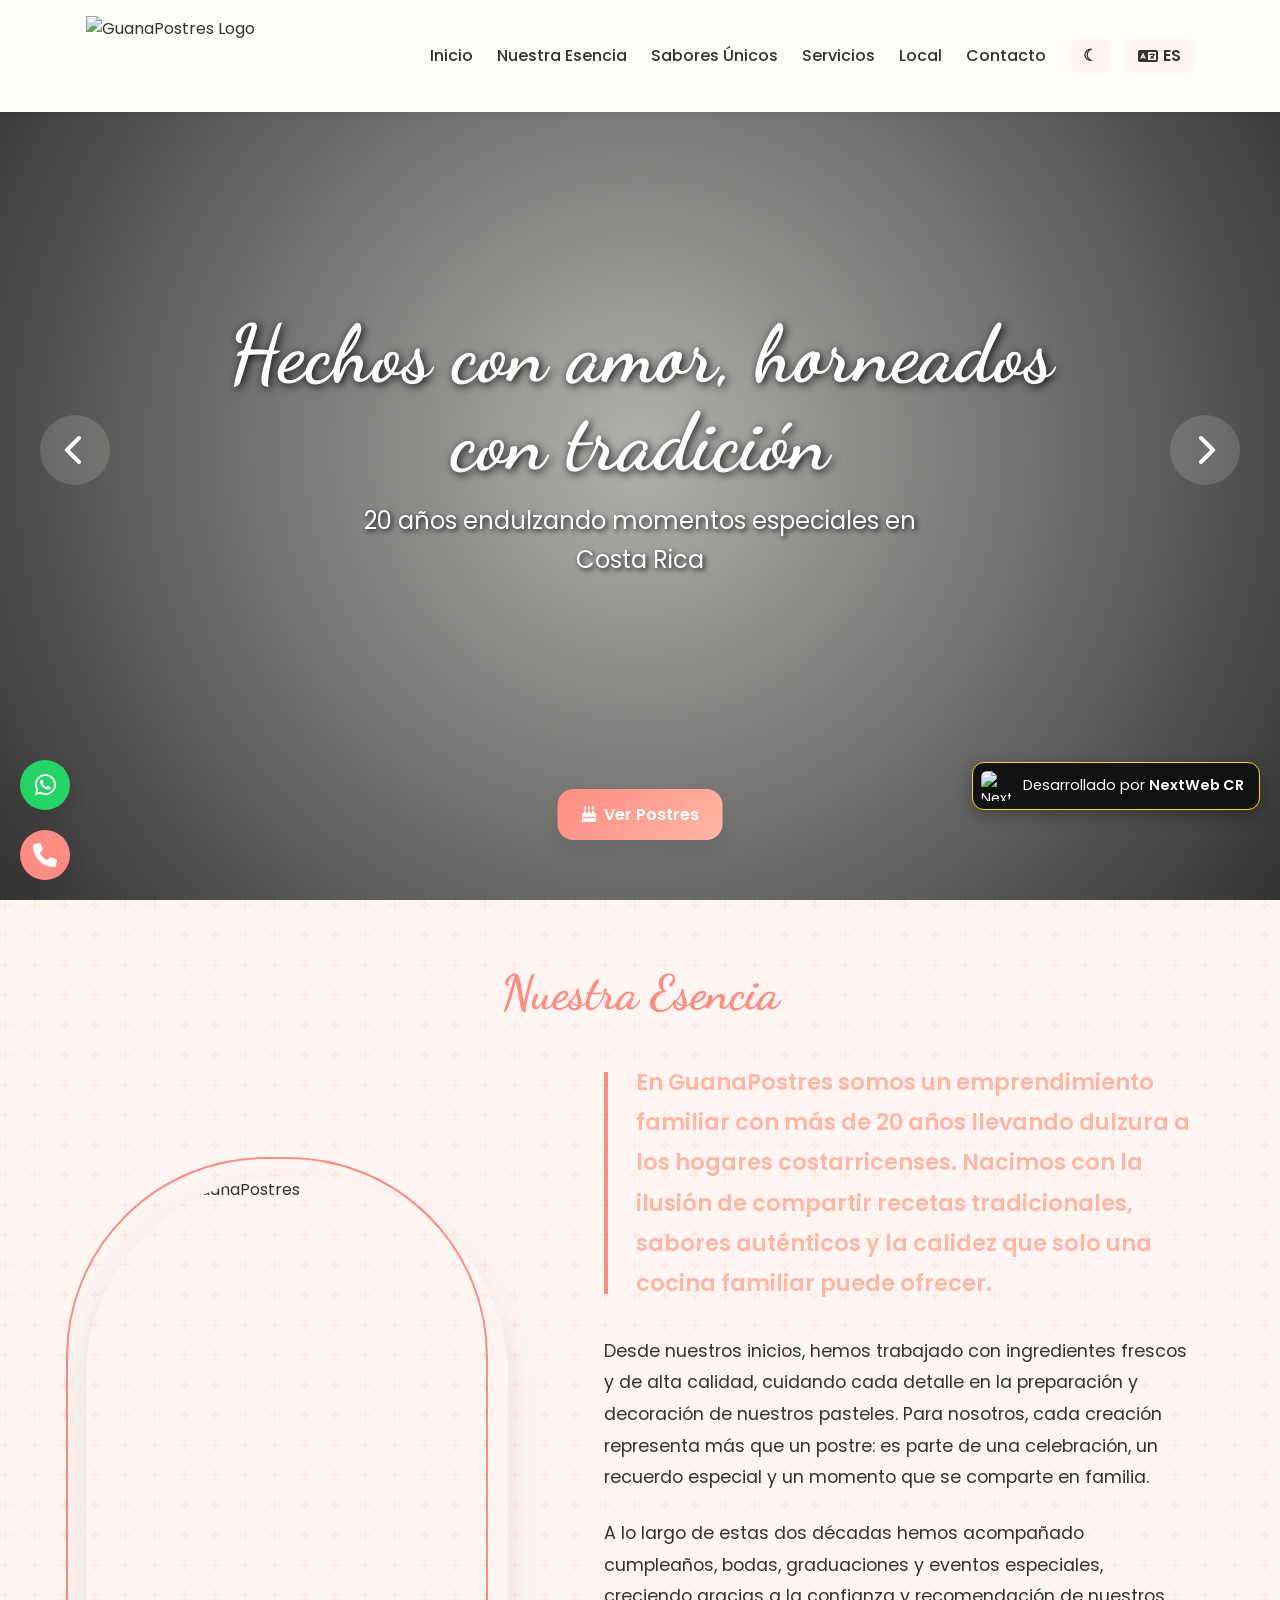
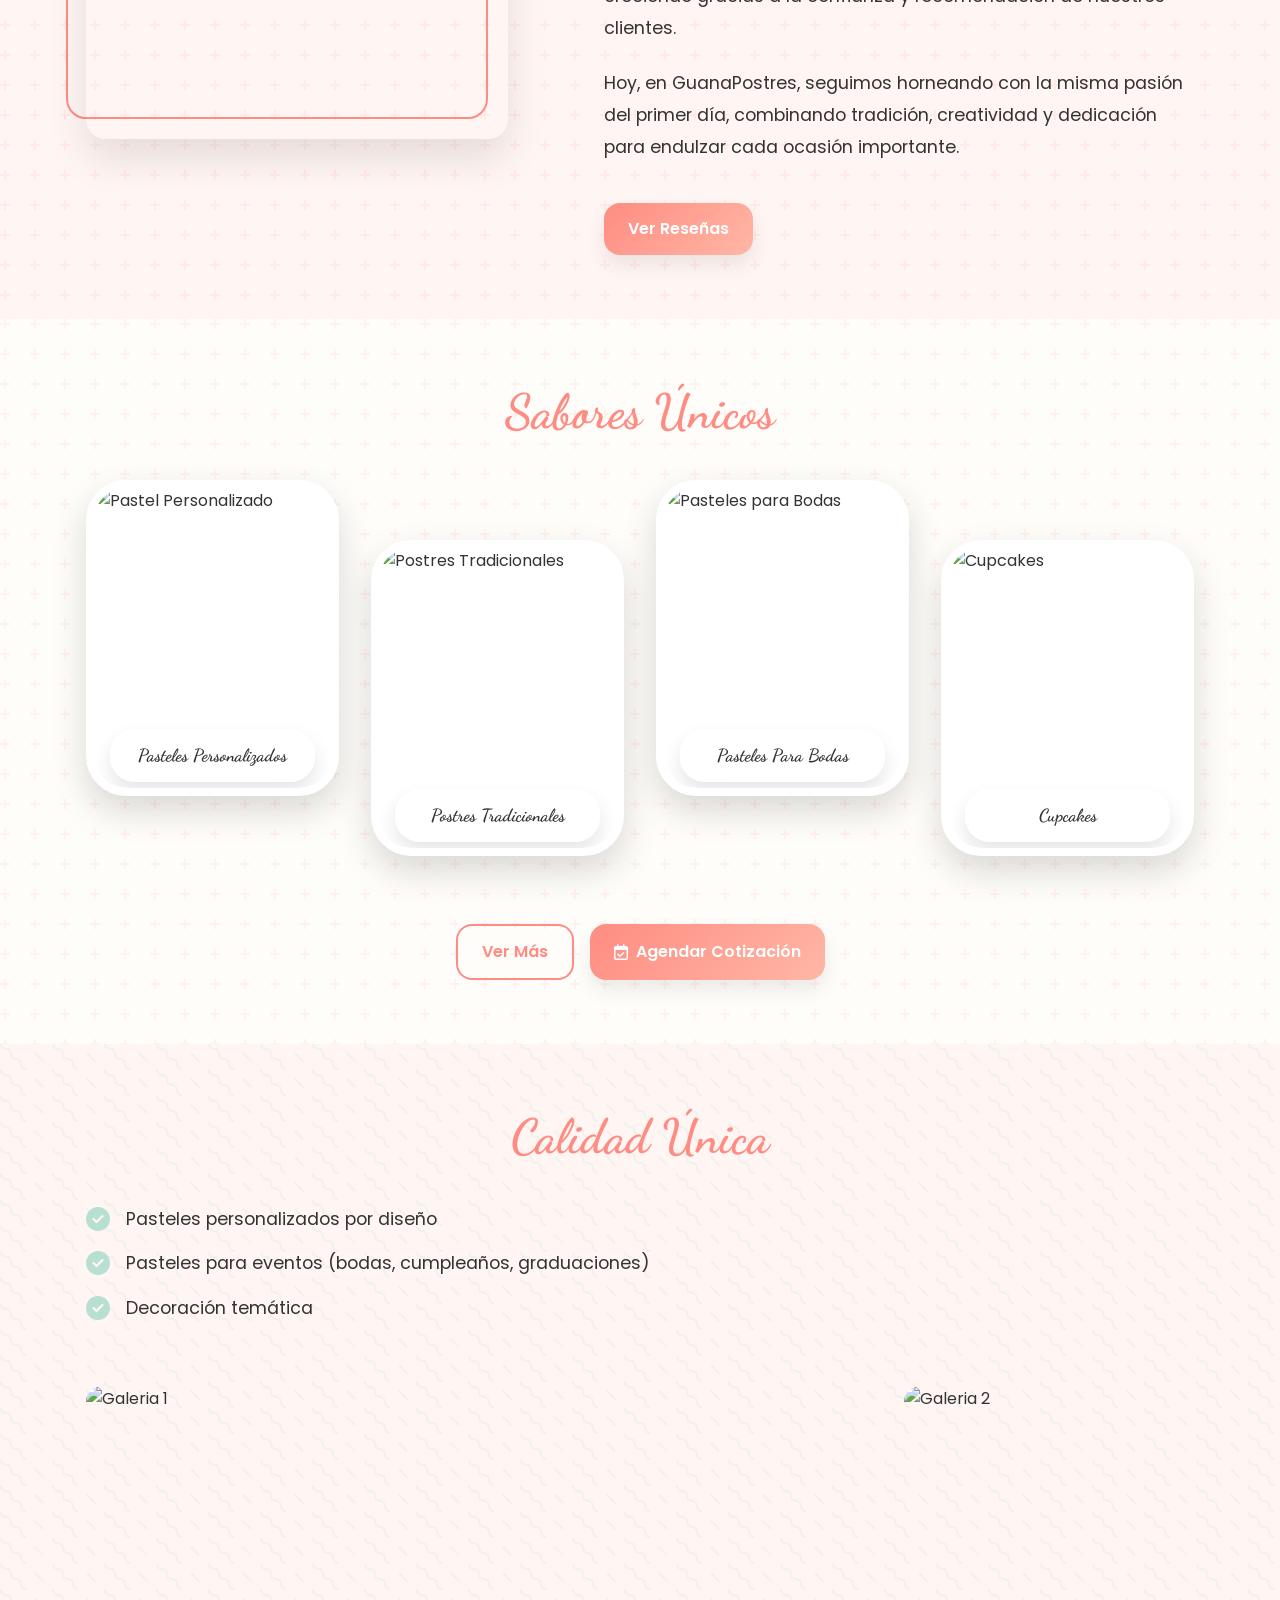
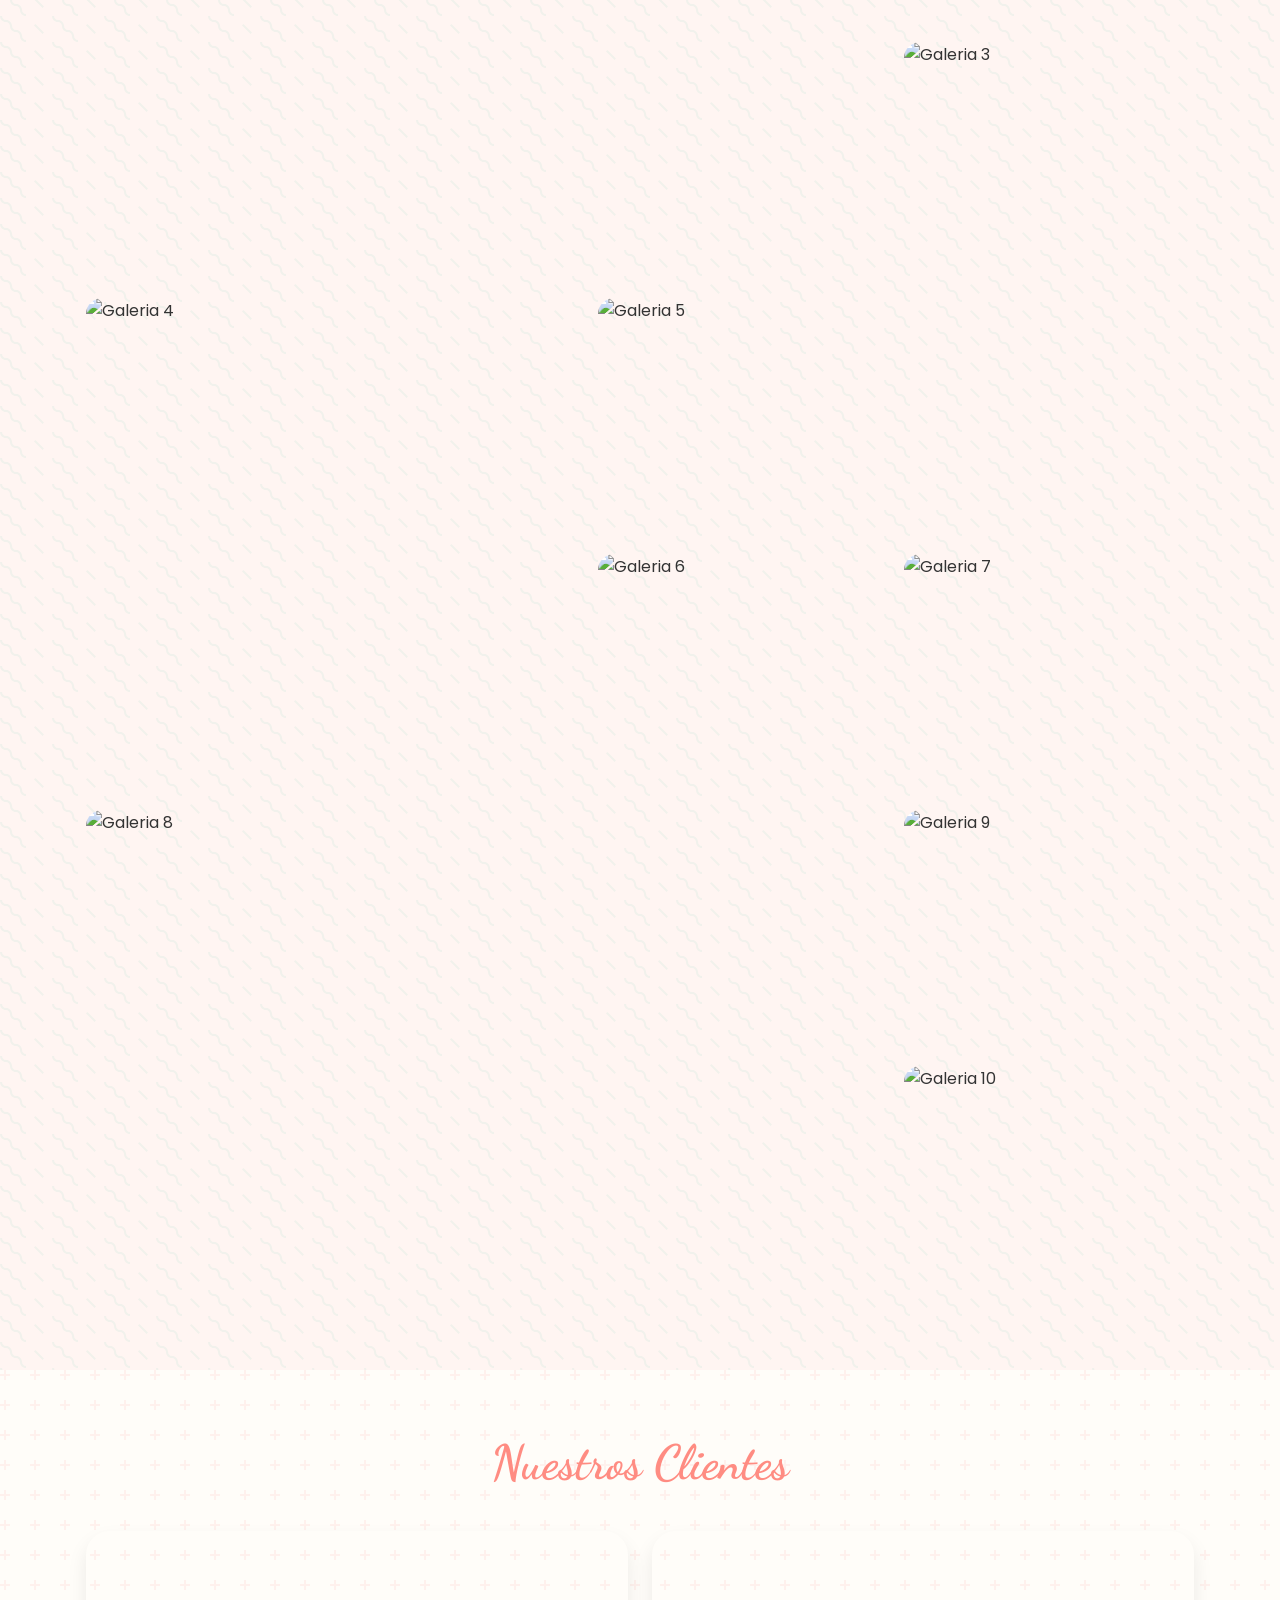
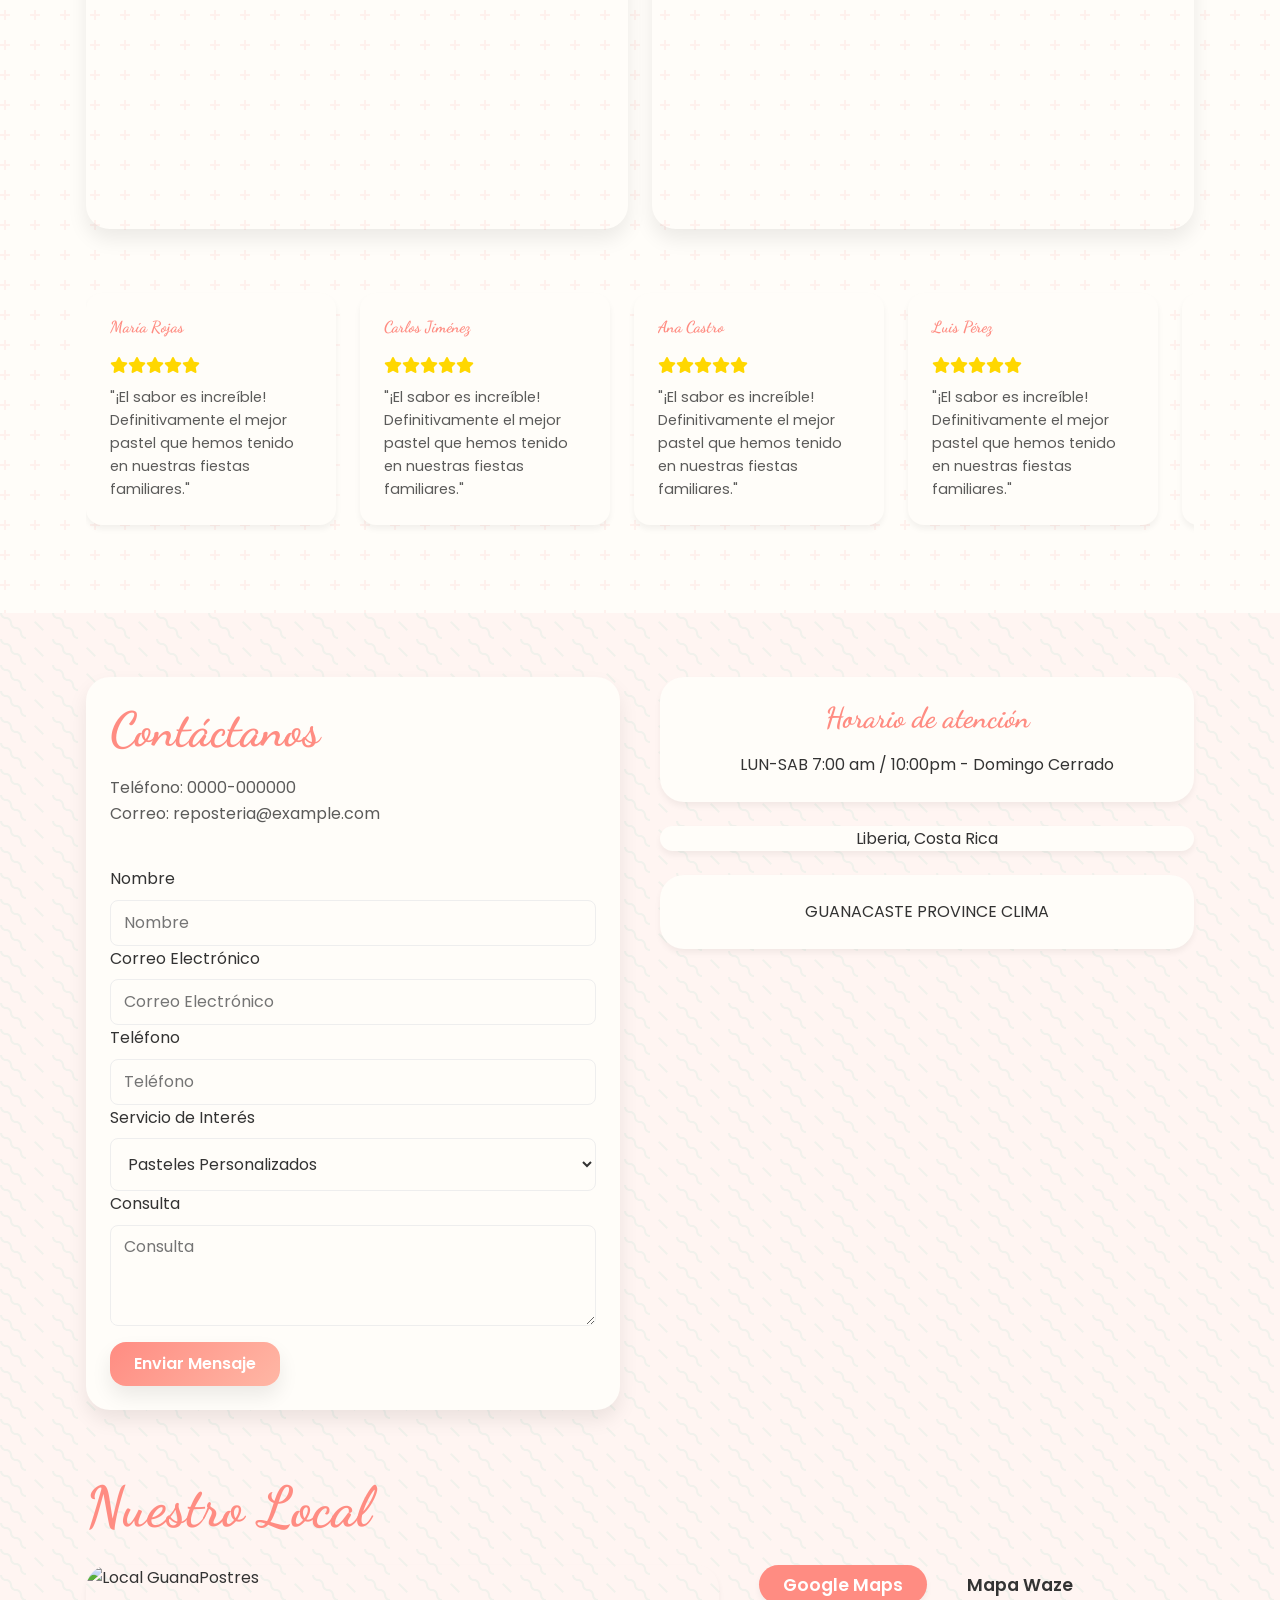
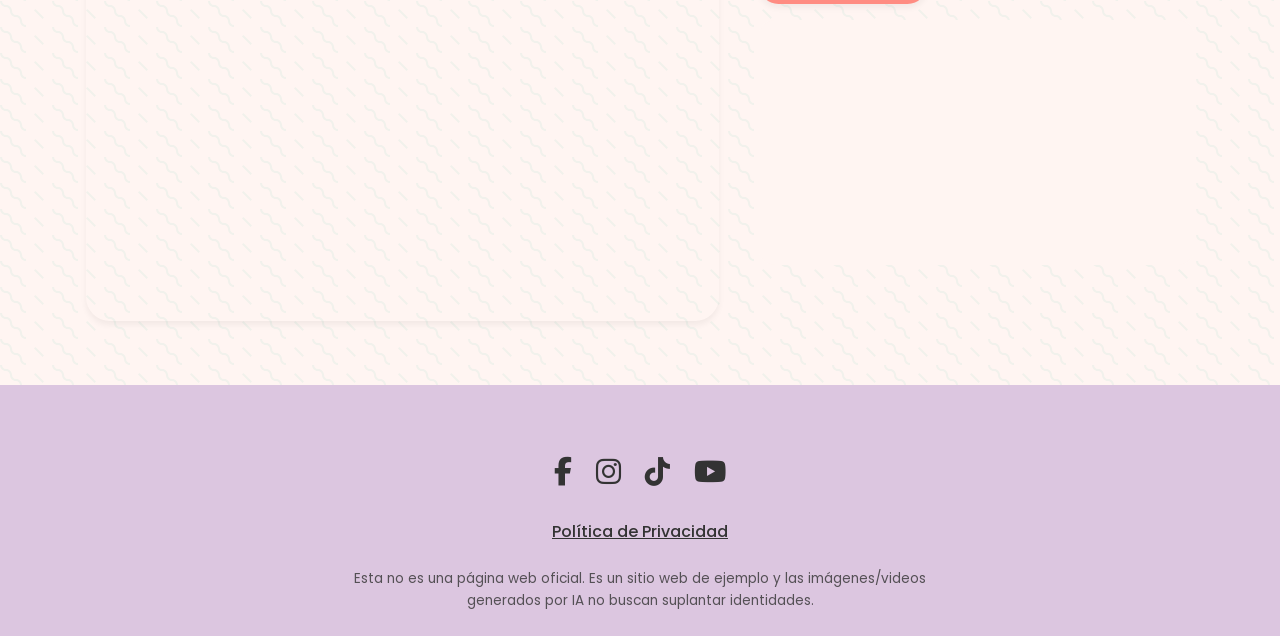
==== index.html @ e0c23ef3 "Add files via upload" ====
<!DOCTYPE html>
<html lang="es">

<head>
    <meta charset="UTF-8">
    <meta name="viewport" content="width=device-width, initial-scale=1.0">
    <title>GuanaPostres | Hechos con amor, horneados con tradición</title>
    <meta name="description" content="Descubre los mejores postres en Costa Rica con GuanaPostres.">

    <link rel="stylesheet" href="css/normalize.css?v=1">
    <link rel="stylesheet" href="css/style.css?v=1">
    <link rel="stylesheet" href="https://cdnjs.cloudflare.com/ajax/libs/font-awesome/6.4.0/css/all.min.css">
</head>

<body>
    <header class="header">
        <div class="container nav">
            <a href="index.html" class="nav__logo">
                <img src="https://res.cloudinary.com/dicrov8ka/image/upload/v1772423351/ChatGPT_Image_Mar_1_2026_09_48_57_PM_ydvdsn.png"
                    alt="GuanaPostres Logo" width="100" height="auto" />
            </a>

            <button class="nav__toggle" id="nav-toggle" aria-label="Abrir menú">
                <i class="fa-solid fa-bars"></i>
            </button>

            <nav class="nav__menu" id="nav-menu">
                <ul class="nav__list"
                    style="display:flex; flex-direction:inherit; gap:1.5rem; justify-content:center; align-items:center;">
                    <li class="nav__item"><a href="index.html" class="nav__link" data-i18n="nav_home">Inicio</a></li>
                    <li class="nav__item"><a href="#esencia" class="nav__link" data-i18n="nav_essence">Nuestra
                            Esencia</a></li>
                    <li class="nav__item"><a href="#sabores" class="nav__link" data-i18n="nav_flavors">Sabores
                            Únicos</a></li>
                    <li class="nav__item"><a href="servicios.html" class="nav__link"
                            data-i18n="nav_services">Servicios</a></li>
                    <li class="nav__item"><a href="#local" class="nav__link" data-i18n="nav_local">Local</a></li>
                    <li class="nav__item"><a href="#contacto" class="nav__link" data-i18n="nav_contact">Contacto</a>
                    </li>
                </ul>
                <div class="nav__controls">
                    <button class="btn-icon" id="theme-toggle" aria-label="Cambiar a modo oscuro" aria-pressed="false">
                        <span class="theme-icon">☾</span>
                    </button>
                    <button class="btn-icon" id="lang-toggle" aria-label="Cambiar Idioma">
                        <i class="fa-solid fa-language"></i> <span class="lang-text">ES</span>
                    </button>
                </div>
            </nav>
        </div>
    </header>

    <main>
        <!-- Hero Section -->
        <section class="section hero">
            <div class="hero__slider">
                <!-- Slide 1 (Video) -->
                <div class="hero__slide active">
                    <video autoplay muted loop playsinline class="hero__video-bg hero__bg">
                        <source src="https://res.cloudinary.com/dicrov8ka/video/upload/v1772407547/herovideo_d4xndx.mp4"
                            type="video/mp4">
                    </video>
                    <div class="hero__overlay"></div>
                    <div class="container hero__content">
                        <div class="hero__text">
                            <h1 class="hero__title" data-i18n="hero_title">Hechos con amor, horneados con tradición</h1>
                            <p class="hero__subtitle" data-i18n="hero_subtitle">20 años endulzando momentos especiales
                                en Costa
                                Rica</p>
                        </div>
                    </div>
                </div>

                <!-- Slide 2 (Image 1) -->
                <div class="hero__slide">
                    <img src="https://res.cloudinary.com/dicrov8ka/image/upload/v1772427535/ChatGPT_Image_Mar_1_2026_10_58_42_PM_yrtufj.jpg"
                        alt="Postres tradicionales" class="hero__bg">
                    <div class="hero__overlay"></div>
                    <div class="container hero__content">
                        <div class="hero__text">
                            <h1 class="hero__title" data-i18n="hero_img1_title">Autenticidad Costarricense</h1>
                            <p class="hero__subtitle" data-i18n="hero_img1_sub">Somos GuanaPostres</p>
                        </div>
                    </div>
                </div>

                <!-- Slide 3 (Image 2) -->
                <div class="hero__slide">
                    <img src="https://res.cloudinary.com/dicrov8ka/image/upload/v1772407539/hero2_mksukt.jpg"
                        alt="Dulzura" class="hero__bg">
                    <div class="hero__overlay"></div>
                    <div class="container hero__content">
                        <div class="hero__text">
                            <h1 class="hero__title" data-i18n="hero_img2_title">Dulzura para cada celebración</h1>
                            <p class="hero__subtitle" data-i18n="hero_img2_sub">Postres Únicos</p>
                        </div>
                    </div>
                </div>

                <!-- Slider Controls -->
                <button class="hero__slider-btn hero__slider-btn--prev" aria-label="Anterior slide">
                    <i class="fa-solid fa-chevron-left"></i>
                </button>
                <button class="hero__slider-btn hero__slider-btn--next" aria-label="Siguiente slide">
                    <i class="fa-solid fa-chevron-right"></i>
                </button>

                <!-- Fixed CTA -->
                <div class="hero__fixed-cta">
                    <a href="#sabores" class="btn btn--primary" data-i18n="btn_see_desserts"><i
                            class="fa-solid fa-cake-candles"></i> Ver Postres</a>
                </div>
            </div>
        </section>

        <!-- Nuestra Esencia -->
        <section id="esencia" class="section section--alt bg-texture-1">
            <div class="container">
                <h2 class="section__header" data-i18n="essence_title">Nuestra Esencia</h2>
                <div class="essence__wrap">
                    <div class="essence__img-container">
                        <img src="https://res.cloudinary.com/dicrov8ka/image/upload/v1772407553/acercaReposteria_r1hpwt.jpg"
                            alt="Acerca de GuanaPostres" class="essence__img" width="500" height="500">
                        <div class="essence__decoration"></div>
                    </div>
                    <div class="essence__text">
                        <p data-i18n="essence_text1">En GuanaPostres somos un emprendimiento familiar con más de 20 años
                            llevando dulzura a los hogares costarricenses. Nacimos con la ilusión de compartir recetas
                            tradicionales, sabores auténticos y la calidez que solo una cocina familiar puede ofrecer.
                        </p>
                        <p data-i18n="essence_text2">Desde nuestros inicios, hemos trabajado con ingredientes frescos y
                            de alta calidad, cuidando cada detalle en la preparación y decoración de nuestros pasteles.
                            Para nosotros, cada creación representa más que un postre: es parte de una celebración, un
                            recuerdo especial y un momento que se comparte en familia.</p>
                        <p data-i18n="essence_text3">A lo largo de estas dos décadas hemos acompañado cumpleaños, bodas,
                            graduaciones y eventos especiales, creciendo gracias a la confianza y recomendación de
                            nuestros clientes.</p>
                        <p data-i18n="essence_text4">Hoy, en GuanaPostres, seguimos horneando con la misma pasión del
                            primer día, combinando tradición, creatividad y dedicación para endulzar cada ocasión
                            importante.</p>
                        <a href="#clientes" class="btn btn--primary" style="margin-top:1rem;"
                            data-i18n="btn_see_reviews">Ver Reseñas</a>
                    </div>
                </div>
            </div>
        </section>

        <!-- Sabores Unicos (Index Snippets) -->
        <section id="sabores" class="section bg-texture-1">
            <div class="container">
                <h2 class="section__header" data-i18n="flavors_title">Sabores Únicos</h2>

                <div class="flavors__grid">
                    <div class="flavor-card" data-title="Pastel Personalizado" data-desc="Pastel Personalizado"
                        data-i18n-title="flavors_custom_cakes" data-i18n-desc="flavors_desc_custom">
                        <img src="https://res.cloudinary.com/dicrov8ka/image/upload/v1772412878/pastelpersonalizadoMessi_vcqynm.jpg"
                            alt="Pastel Personalizado" class="flavor-card__img" loading="lazy" width="300" height="225">
                        <div class="flavor-card__body">
                            <h3 data-i18n="flavors_custom_cakes">Pasteles Personalizados</h3>
                        </div>
                        <div class="flavor-card__overlay">
                            <button class="btn btn--outline btn-details" data-i18n="btn_details">Detalles</button>
                            <button class="btn btn--primary btn-whatsapp-consult"><i class="fa-brands fa-whatsapp"></i>
                                <span data-i18n="btn_consult">Consultar</span></button>
                        </div>
                    </div>

                    <div class="flavor-card" data-title="Tres Leches" data-desc="Postre Tradicional"
                        data-i18n-title="flavors_traditional" data-i18n-desc="flavors_desc_trad">
                        <img src="https://res.cloudinary.com/dicrov8ka/image/upload/v1772412869/postretradicionalTresLeches_dywo46.jpg"
                            alt="Postres Tradicionales" class="flavor-card__img" loading="lazy" width="300"
                            height="225">
                        <div class="flavor-card__body">
                            <h3 data-i18n="flavors_traditional">Postres Tradicionales</h3>
                        </div>
                        <div class="flavor-card__overlay">
                            <button class="btn btn--outline btn-details" data-i18n="btn_details">Detalles</button>
                            <button class="btn btn--primary btn-whatsapp-consult"><i class="fa-brands fa-whatsapp"></i>
                                <span data-i18n="btn_consult">Consultar</span></button>
                        </div>
                    </div>

                    <div class="flavor-card" data-title="Pastel de Bodas" data-desc="Pastel para Bodas"
                        data-i18n-title="flavors_wedding" data-i18n-desc="flavors_desc_wedding">
                        <img src="https://res.cloudinary.com/dicrov8ka/image/upload/v1772412873/pasteldeBodas_gp8ozb.jpg"
                            alt="Pasteles para Bodas" class="flavor-card__img" loading="lazy" width="300" height="225">
                        <div class="flavor-card__body">
                            <h3 data-i18n="flavors_wedding">Pasteles Para Bodas</h3>
                        </div>
                        <div class="flavor-card__overlay">
                            <button class="btn btn--outline btn-details" data-i18n="btn_details">Detalles</button>
                            <button class="btn btn--primary btn-whatsapp-consult"><i class="fa-brands fa-whatsapp"></i>
                                <span data-i18n="btn_consult">Consultar</span></button>
                        </div>
                    </div>

                    <div class="flavor-card" data-title="Cupcakes" data-desc="Cupcakes Surtidos"
                        data-i18n-title="flavors_cupcakes" data-i18n-desc="flavors_desc_cupcakes">
                        <img src="https://res.cloudinary.com/dicrov8ka/image/upload/v1772412870/cupcakes_rb6rxd.jpg"
                            alt="Cupcakes" class="flavor-card__img" loading="lazy" width="300" height="225">
                        <div class="flavor-card__body">
                            <h3 data-i18n="flavors_cupcakes">Cupcakes</h3>
                        </div>
                        <div class="flavor-card__overlay">
                            <button class="btn btn--outline btn-details" data-i18n="btn_details">Detalles</button>
                            <button class="btn btn--primary btn-whatsapp-consult"><i class="fa-brands fa-whatsapp"></i>
                                <span data-i18n="btn_consult">Consultar</span></button>
                        </div>
                    </div>
                </div>

                <div class="flavors__actions">
                    <a href="servicios.html" class="btn btn--outline" data-i18n="btn_see_more">Ver Más</a>
                    <a href="https://calendar.app.google/5kMed6KAfzb6CEC1A" target="_blank" rel="noopener noreferrer"
                        class="btn btn--primary" data-i18n="btn_book_quote"><i class="fa-regular fa-calendar-check"></i>
                        Agendar Cotización</a>
                </div>
            </div>
        </section>

        <!-- Calidad Unica -->
        <section class="section section--alt bg-texture-2">
            <div class="container">
                <h2 class="section__header" data-i18n="quality_title">Calidad Única</h2>

                <div class="quality__list">
                    <div class="quality__item"><i class="fa-solid fa-check-circle"></i> <span
                            data-i18n="quality_list1">Pasteles personalizados por diseño</span></div>
                    <div class="quality__item"><i class="fa-solid fa-check-circle"></i> <span
                            data-i18n="quality_list2">Pasteles para eventos (bodas, cumpleaños, graduaciones)</span>
                    </div>
                    <div class="quality__item"><i class="fa-solid fa-check-circle"></i> <span
                            data-i18n="quality_list3">Decoración temática</span></div>
                </div>

                <div class="gallery__grid">
                    <img class="gallery__img"
                        src="https://res.cloudinary.com/dicrov8ka/image/upload/v1772413614/galeria1_akrhrd.jpg"
                        alt="Galeria 1" width="150" height="150" loading="lazy">
                    <img class="gallery__img"
                        src="https://res.cloudinary.com/dicrov8ka/image/upload/v1772413619/galeria2_glxyj3.jpg"
                        alt="Galeria 2" width="150" height="150" loading="lazy">
                    <img class="gallery__img"
                        src="https://res.cloudinary.com/dicrov8ka/image/upload/v1772413622/galeria3_nxzjk7.jpg"
                        alt="Galeria 3" width="150" height="150" loading="lazy">
                    <img class="gallery__img"
                        src="https://res.cloudinary.com/dicrov8ka/image/upload/v1772413626/galeria4_zkqj31.jpg"
                        alt="Galeria 4" width="150" height="150" loading="lazy">
                    <img class="gallery__img"
                        src="https://res.cloudinary.com/dicrov8ka/image/upload/v1772413621/galeria5_ef4fij.jpg"
                        alt="Galeria 5" width="150" height="150" loading="lazy">
                    <img class="gallery__img"
                        src="https://res.cloudinary.com/dicrov8ka/image/upload/v1772413629/galeria6_aklef8.jpg"
                        alt="Galeria 6" width="150" height="150" loading="lazy">
                    <img class="gallery__img"
                        src="https://res.cloudinary.com/dicrov8ka/image/upload/v1772413605/galeria7_hfwqlh.jpg"
                        alt="Galeria 7" width="150" height="150" loading="lazy">
                    <img class="gallery__img"
                        src="https://res.cloudinary.com/dicrov8ka/image/upload/v1772413609/galeria8_ke4ypx.jpg"
                        alt="Galeria 8" width="150" height="150" loading="lazy">
                    <img class="gallery__img"
                        src="https://res.cloudinary.com/dicrov8ka/image/upload/v1772413608/galeria9_hx3guq.jpg"
                        alt="Galeria 9" width="150" height="150" loading="lazy">
                    <img class="gallery__img"
                        src="https://res.cloudinary.com/dicrov8ka/image/upload/v1772413610/galeria10_d0zrvg.jpg"
                        alt="Galeria 10" width="150" height="150" loading="lazy">
                </div>
            </div>
        </section>

        <!-- Nuestros Clientes -->
        <section id="clientes" class="section bg-texture-1">
            <div class="container">
                <h2 class="section__header" data-i18n="clients_title">Nuestros Clientes</h2>

                <div class="clients__videos">
                    <div class="video-wrap">
                        <div style="padding:55% 0 0 0;position:relative;"><iframe
                                src="https://player.vimeo.com/video/1169406240?badge=0&amp;autopause=0&amp;player_id=0&amp;app_id=58479"
                                frameborder="0"
                                allow="autoplay; fullscreen; picture-in-picture; clipboard-write; encrypted-media; web-share"
                                referrerpolicy="strict-origin-when-cross-origin"
                                style="position:absolute;top:0;left:0;width:100%;height:100%;"
                                title="Video echo con inteligencia artificial"></iframe></div>
                    </div>
                    <div class="video-wrap">
                        <div style="padding:55% 0 0 0;position:relative;"><iframe
                                src="https://player.vimeo.com/video/1169409160?badge=0&amp;autopause=0&amp;player_id=0&amp;app_id=58479"
                                frameborder="0"
                                allow="autoplay; fullscreen; picture-in-picture; clipboard-write; encrypted-media; web-share"
                                referrerpolicy="strict-origin-when-cross-origin"
                                style="position:absolute;top:0;left:0;width:100%;height:100%;"
                                title="Video realizado con inteligencia artificial"></iframe></div>
                    </div>
                </div>

                <!-- Reseñas Carousel -->
                <div class="reviews__slider">
                    <div class="reviews__track" id="reviews-track"></div>
                </div>
            </div>
        </section>

        <!-- Contacto y Ubicacion -->
        <section id="contacto" class="section section--alt bg-texture-2">
            <div class="container contact__grid">

                <!-- TOP ROW: Form & Basic Info -->
                <div class="contact__top-row">
                    <div class="contact__form">
                        <h2 style="margin-bottom:0;" data-i18n="contact_title">Contáctanos</h2>
                        <p style="margin-bottom:var(--spacing-md); opacity:0.8;">
                            <span data-i18n="contact_phone">Teléfono: 00000000000</span><br>
                            <span data-i18n="contact_email">Correo: reposteria@example.com</span>
                        </p>

                        <form action="#" method="POST">
                            <div class="form-group">
                                <label for="nombre" data-i18n="contact_name">Nombre</label>
                                <input type="text" id="nombre" class="form-control" required
                                    data-i18n-placeholder="contact_name">
                            </div>
                            <div class="form-group">
                                <label for="correo" data-i18n="contact_email_input">Correo</label>
                                <input type="email" id="correo" class="form-control" required
                                    data-i18n-placeholder="contact_email_input">
                            </div>
                            <div class="form-group">
                                <label for="telefono" data-i18n="contact_phone_input">Teléfono</label>
                                <input type="tel" id="telefono" class="form-control" required
                                    data-i18n-placeholder="contact_phone_input">
                            </div>
                            <div class="form-group">
                                <label for="servicio" data-i18n="contact_service">Repostería (Interés)</label>
                                <select id="servicio" class="form-control" required>
                                    <option value="1" data-i18n="opt_custom">1. Pasteles Personalizados</option>
                                    <option value="2" data-i18n="opt_trad">2. Queques Tradicionales</option>
                                    <option value="3" data-i18n="opt_tres">3. Tres Leches</option>
                                    <option value="4" data-i18n="opt_wedding">4. Pasteles Para Bodas</option>
                                    <option value="5" data-i18n="opt_kids">5. Pasteles Infantiles</option>
                                    <option value="6" data-i18n="opt_cupcakes">6. Cupcakes</option>
                                    <option value="7" data-i18n="opt_typical">7. Repostería Típica</option>
                                    <option value="8" data-i18n="opt_other">8. Otro</option>
                                </select>
                            </div>
                            <div class="form-group">
                                <label for="consulta" data-i18n="contact_message">Consulta</label>
                                <textarea id="consulta" class="form-control" rows="4" required
                                    data-i18n-placeholder="contact_message"></textarea>
                            </div>
                            <button type="submit" class="btn btn--primary" style="margin-top:1rem;"
                                data-i18n="contact_submit">Enviar Mensaje</button>
                        </form>
                    </div>

                    <div class="contact__info">
                        <div class="info-card">
                            <h3 data-i18n="contact_schedule_title">Horario de atención</h3>
                            <p data-i18n="contact_schedule_text">LUN-SAB 7:00 am / 10:00pm - Domingo Cerrado</p>
                        </div>

                        <div class="info-card digital-clock-card"
                            style="padding:0; overflow:hidden; display:flex; align-items:center; justify-content:center;">
                            <script src="https://cdn.logwork.com/widget/digital.js"></script>
                            <a href="https://logwork.com/current-time-in-liberia-costa-rica-guanacaste"
                                class="digital-clock" data-style="flip" data-size="220"
                                data-timezone="America/Costa_Rica" data-language="en" style="color:var(--color-text);">
                                Liberia, Costa
                                Rica</a>
                        </div>

                        <div class="info-card" style="display:flex; align-items:center; justify-content:center;">
                            <a class="weatherwidget-io" href="https://forecast7.com/es/10d63n85d44/liberia/"
                                data-label_1="GUANACASTE PROVINCE" data-label_2="CLIMA" data-font="Open Sans"
                                data-icons="Climacons Animated" data-theme="original" data-basecolor="#665d5d"
                                style="width:100%;">GUANACASTE PROVINCE CLIMA</a>
                            <script>
                                !function (d, s, id) { var js, fjs = d.getElementsByTagName(s)[0]; if (!d.getElementById(id)) { js = d.createElement(s); js.id = id; js.src = 'https://weatherwidget.io/js/widget.min.js'; fjs.parentNode.insertBefore(js, fjs); } }(document, 'script', 'weatherwidget-io-js');
                            </script>
                        </div>
                    </div>
                </div>

                <!-- BOTTOM ROW: Extra Widgets -->
                <div id="local" class="local-maps-section">
                    <h3 class="local-maps-title" data-i18n="location_title">Nuestro Local</h3>

                    <div class="local-maps-grid">
                        <div class="local-maps-col">
                            <img src="https://res.cloudinary.com/dicrov8ka/image/upload/v1772415087/local_g2cgtk.jpg"
                                alt="Local GuanaPostres" class="local-maps-hero-img" loading="lazy" width="600"
                                height="400">
                        </div>

                        <div class="local-maps-col">
                            <div class="map-tabs-nav">
                                <button class="map-tab-btn active" data-target="google-map"
                                    data-i18n="location_google">Google
                                    Maps</button>
                                <button class="map-tab-btn" data-target="waze-map"
                                    data-i18n="location_waze">Waze</button>
                            </div>

                            <!-- Contenedor del Mapa -->
                            <div class="map-tab-content active" id="google-map">
                                <div class="map-facade-container" title="Google Maps"
                                    data-src="https://www.google.com/maps/embed?pb=!1m18!1m12!1m3!1d60617.60704605025!2d-85.51711382490151!3d10.629533388934833!2m3!1f0!2f0!3f0!3m2!1i1024!2i768!4f13.1!3m3!1m2!1s0x8f757d2a8a1c08e5%3A0xb2f8a494fb368393!2sProvincia%20de%20Guanacaste%2C%20Liberia!5e1!3m2!1ses-419!2scr!4v1769628204690!5m2!1ses-419!2scr">
                                    <span class="map-loader">Cargando mapa...</span>
                                </div>
                            </div>

                            <div class="map-tab-content" id="waze-map" style="display: none;">
                                <div class="map-facade-container" title="Waze"
                                    data-src="https://embed.waze.com/iframe?zoom=16&lat=10.636270&lon=-85.430546&pin=1&ct=livemap">
                                    <span class="map-loader">Cargando mapa...</span>
                                </div>
                            </div>
                        </div>
                    </div>
                </div>
            </div>
        </section>
    </main>

    <div id="service-modal" class="modal" aria-hidden="true" role="dialog">
        <div class="modal__content">
            <button class="modal-close" aria-label="Cerrar modal"><i class="fa-solid fa-xmark"></i></button>
            <h3 class="modal-title"></h3>
            <p class="modal-desc" style="margin-top:1rem;"></p>
        </div>
    </div>

    <!-- Lightbox for Gallery -->
    <div id="lightbox" class="lightbox">
        <button class="lightbox__close" aria-label="Cerrar">&times;</button>
        <img class="lightbox__img" src="" alt="Vista ampliada">
    </div>

    <!-- Watermark Badge -->
    <a href="https://nextweb.co.cr" target="_blank" rel="noopener noreferrer" class="watermark-badge"
        aria-label="Desarrollado por NextWeb CR">
        <img src="https://res.cloudinary.com/dicrov8ka/image/upload/v1772083376/logo_h9plf1.jpg" alt="NextWeb CR Logo"
            width="30" height="30">
        <span>Desarrollado por <strong>NextWeb CR</strong></span>
    </a>

    <!-- Floating Icons -->
    <a href="tel:00000000000" class="float-icon float-icon--phone" aria-label="Llamar">
        <i class="fa-solid fa-phone"></i>
    </a>
    <a href="https://wa.me/00000000000" target="_blank" rel="noopener noreferrer" class="float-icon float-icon--ws"
        aria-label="WhatsApp">
        <i class="fa-brands fa-whatsapp"></i>
    </a>

    <!-- Footer -->
    <footer class="footer">
        <div class="container">
            <div class="footer__socials">
                <a href="#" class="footer__social-link" aria-label="Facebook"><i
                        class="fa-brands fa-facebook-f"></i></a>
                <a href="#" class="footer__social-link" aria-label="Instagram"><i
                        class="fa-brands fa-instagram"></i></a>
                <a href="#" class="footer__social-link" aria-label="TikTok"><i class="fa-brands fa-tiktok"></i></a>
                <a href="#" class="footer__social-link" aria-label="Youtube"><i class="fa-brands fa-youtube"></i></a>
            </div>
            <div class="footer__links">
                <a href="privacidad.html" data-i18n="footer_privacy">Política de Privacidad</a>
            </div>
            <p class="footer__disclaimer" data-i18n="footer_disclaimer">
                Esta no es una página web oficial. Es un sitio web de ejemplo y las imágenes/videos generados por IA no
                buscan suplantar identidades.
            </p>
        </div>
    </footer>

    <!-- Tawk.to Script -->
    <script type="text/javascript">
        var Tawk_API = Tawk_API || {}, Tawk_LoadStart = new Date();
        (function () {
            var s1 = document.createElement("script"), s0 = document.getElementsByTagName("script")[0];
            s1.async = true;
            s1.src = 'https://embed.tawk.to/69633d7c987b03197cb20051/1jelqgcbd';
            s1.charset = 'UTF-8';
            s1.setAttribute('crossorigin', '*');
            s0.parentNode.insertBefore(s1, s0);
        })();
    </script>
    <!-- Vimeo Script -->
    <script src="https://player.vimeo.com/api/player.js"></script>

    <!-- Logic Scripts -->
    <script src="js/theme.js?v=2"></script>
    <script src="js/i18n.js?v=2"></script>
    <script src="js/main.js?v=2"></script>
    <script src="js/security.js?v=1"></script>
    <script>
        // Inline scripts moved to js/main.js for better security and maintainability
    </script>
</body>

</html>
---- css/style.css ----
@import url('https://fonts.googleapis.com/css2?family=Dancing+Script:wght@400..700&family=Poppins:ital,wght@0,100..900;1,100..900&display=swap');

/* =========================================
   1. GLOBAL VARIABLES & DESIGN SYSTEM
   ========================================= */
:root {
    /* Brand Colors */
    --color-durazno: #FFB7A5;
    --color-menta: #B8E0D2;
    --color-coral: #FF8C82;
    --color-lavanda: #DCC6E0;

    /* Neutrals & Text */
    --color-bg: #FFFDF9;
    --color-bg-alt: #FFF5F2;
    --color-text: #333333;
    --color-text-light: #555555;
    --color-border: #EEEEEE;

    /* Fonts */
    --font-title: 'Dancing Script', cursive;
    --font-body: 'Poppins', sans-serif;

    /* Spacing (Mobile First) */
    --spacing-xs: 0.5rem;
    --spacing-sm: 1rem;
    --spacing-md: 1.5rem;
    --spacing-lg: 2.5rem;
    --spacing-xl: 4rem;

    /* Borders & Shadows */
    --radius-sm: 8px;
    --radius-md: 16px;
    --radius-lg: 24px;
    --radius-round: 50%;
    --shadow-sm: 0 4px 6px rgba(0, 0, 0, 0.05);
    --shadow-md: 0 10px 20px rgba(0, 0, 0, 0.08);
    --shadow-lg: 0 15px 30px rgba(255, 140, 130, 0.2);

    /* Transitions */
    --transition-fast: 0.3s ease;
    --transition-normal: 0.5s ease;
}

/* Dark Mode Variables */
body.dark-mode {
    --color-bg: #1A1A1A;
    --color-bg-alt: #2A2A2A;
    --color-text: #F5F5F5;
    --color-text-light: #CCCCCC;
    --color-border: #444444;
    --shadow-sm: 0 4px 6px rgba(0, 0, 0, 0.3);
    --shadow-md: 0 10px 20px rgba(0, 0, 0, 0.5);
    --shadow-lg: 0 15px 30px rgba(255, 140, 130, 0.1);
}

/* =========================================
   2. RESET & BASE
   ========================================= */
* {
    box-sizing: border-box;
    margin: 0;
    padding: 0;
}

html {
    font-size: 16px;
    /* Base size for rem */
    scroll-behavior: smooth;
}

body {
    font-family: var(--font-body);
    background-color: var(--color-bg);
    color: var(--color-text);
    line-height: 1.6;
    transition: background-color var(--transition-fast), color var(--transition-fast);
    overflow-x: hidden;
    user-select: none;
    /* Prevent text selection */
    -webkit-user-select: none;
    -moz-user-select: none;
    -ms-user-select: none;
}

h1,
h2,
h3,
h4,
h5,
h6 {
    font-family: var(--font-title);
    font-weight: 700;
    line-height: 1.2;
    margin-bottom: var(--spacing-sm);
    color: var(--color-coral);
}

h1 {
    font-size: 2.5rem;
}

h2 {
    font-size: 2.2rem;
}

h3 {
    font-size: 1.8rem;
}

a {
    text-decoration: none;
    color: inherit;
}

img,
video {
    max-width: 100%;
    height: auto;
    display: block;
}

ul {
    list-style: none;
}

.container {
    width: 100%;
    padding: 0 var(--spacing-sm);
}

/* =========================================
   3. COMPONENTS
   ========================================= */

/* Buttons */
.btn {
    display: inline-flex;
    align-items: center;
    justify-content: center;
    padding: 0.8rem 1.5rem;
    border-radius: var(--radius-md);
    font-weight: 600;
    cursor: pointer;
    transition: all var(--transition-fast);
    border: none;
    outline: none;
    text-align: center;
    font-family: var(--font-body);
    gap: 0.5rem;
}

.btn--primary {
    background: linear-gradient(135deg, var(--color-coral), var(--color-durazno));
    color: #fff;
    box-shadow: var(--shadow-md);
}

.btn--primary:hover {
    transform: translateY(-3px);
    box-shadow: var(--shadow-lg);
}

.btn--outline {
    background: transparent;
    border: 2px solid var(--color-coral);
    color: var(--color-coral);
}

.btn--outline:hover {
    background: var(--color-coral);
    color: #ffffff !important;
}

/* Float Icons */
.float-icon {
    position: fixed;
    bottom: 20px;
    width: 50px;
    height: 50px;
    border-radius: var(--radius-round);
    display: flex;
    align-items: center;
    justify-content: center;
    color: #fff;
    font-size: 1.5rem;
    box-shadow: var(--shadow-md);
    z-index: 99;
    transition: transform var(--transition-fast);
}

.float-icon:hover {
    transform: scale(1.1);
}

.float-icon--phone {
    left: 20px;
    background-color: var(--color-coral);
    bottom: 20px;
}

.float-icon--ws {
    left: 20px;
    background-color: #25D366;
    bottom: 90px;
    /* Above Phone */
}

/* =========================================
   4. LAYOUT: HEADER / NAV (Mobile First)
   ========================================= */
.header {
    position: fixed;
    top: 0;
    width: 100%;
    background: var(--color-bg);
    box-shadow: var(--shadow-sm);
    z-index: 1000;
    transition: background var(--transition-fast);
}

.nav {
    display: flex;
    justify-content: space-between;
    align-items: center;
    padding: var(--spacing-sm);
}

.nav__logo img {
    height: 80px;
    width: auto;
}

/* Hamburger for Mobile */
.nav__toggle {
    display: block;
    font-size: 1.5rem;
    background: none;
    border: none;
    color: var(--color-coral);
    cursor: pointer;
}

.nav__menu {
    position: absolute;
    top: 100%;
    left: 0;
    width: 100%;
    background: var(--color-bg);
    flex-direction: column;
    display: none;
    text-align: center;
    box-shadow: var(--shadow-sm);
}

.nav__menu.active {
    display: flex;
}

.nav__item {
    padding: var(--spacing-sm) 0;
    border-bottom: 1px solid var(--color-border);
}

.nav__link {
    font-weight: 500;
    transition: color var(--transition-fast);
}

.nav__link:hover {
    color: var(--color-coral);
}

.nav__controls {
    display: flex;
    justify-content: center;
    gap: var(--spacing-sm);
    padding: var(--spacing-sm) 0;
}

.btn-icon {
    background: var(--color-bg-alt);
    border: none;
    border-radius: var(--radius-sm);
    padding: 0.5rem 0.8rem;
    cursor: pointer;
    color: var(--color-text);
    display: flex;
    align-items: center;
    gap: 0.3rem;
    font-weight: 600;
    transition: background var(--transition-fast);
}

.btn-icon:hover {
    background: var(--color-menta);
    color: #fff;
}

/* =========================================
   5. SECTIONS
   ========================================= */
.section {
    padding: var(--spacing-xl) 0;
}

.section--alt {
    background-color: var(--color-bg-alt);
}

.bg-texture-1 {
    background-image: url("data:image/svg+xml,%3Csvg width='60' height='60' viewBox='0 0 60 60' xmlns='http://www.w3.org/2000/svg'%3E%3Cg fill='none' fill-rule='evenodd'%3E%3Cg fill='%23ff8c82' fill-opacity='0.1'%3E%3Cpath d='M36 34v-4h-2v4h-4v2h4v4h2v-4h4v-2h-4zm0-30V0h-2v4h-4v2h4v4h2V6h4V4h-4zM6 34v-4H4v4H0v2h4v4h2v-4h4v-2H6zM6 4V0H4v4H0v2h4v4h2V6h4V4H6z'/%3E%3C/g%3E%3C/g%3E%3C/svg%3E");
}

.bg-texture-2 {
    background-image: url("data:image/svg+xml,%3Csvg width='52' height='26' viewBox='0 0 52 26' xmlns='http://www.w3.org/2000/svg'%3E%3Cg fill='none' fill-rule='evenodd'%3E%3Cg fill='%23b8e0d2' fill-opacity='0.2'%3E%3Cpath d='M10 10c0-2.21-1.79-4-4-4-3.314 0-6-2.686-6-6h2c0 2.21 1.79 4 4 4 3.314 0 6 2.686 6 6 0 2.21 1.79 4 4 4 3.314 0 6 2.686 6 6 0 2.21 1.79 4 4 4v2c-3.314 0-6-2.686-6-6 0-2.21-1.79-4-4-4-3.314 0-6-2.686-6-6zm25.464-1.95l8.486 8.486-1.414 1.414-8.486-8.486 1.414-1.414z' /%3E%3C/g%3E%3C/g%3E%3C/svg%3E");
}

.section__header {
    text-align: center;
    margin-bottom: var(--spacing-lg);
}

/* --- Hero --- */
.hero {
    position: relative;
    min-height: 100vh;
    padding: 0;
    overflow: hidden;
    background-color: var(--color-bg);
}

.hero__slider {
    position: relative;
    width: 100%;
    height: 100vh;
}

.hero__slide {
    position: absolute;
    top: 0;
    left: 0;
    width: 100%;
    height: 100%;
    opacity: 0;
    visibility: hidden;
    transition: opacity 1s ease-in-out, visibility 1s ease-in-out;
    display: flex;
    align-items: center;
    justify-content: center;
}

.hero__slide.active {
    opacity: 1;
    visibility: visible;
}

.hero__bg {
    position: absolute;
    top: 0;
    left: 0;
    width: 100%;
    height: 100%;
    object-fit: cover;
    z-index: 1;
}

.hero__overlay {
    position: absolute;
    top: 0;
    left: 0;
    width: 100%;
    height: 100%;
    background: radial-gradient(circle, rgba(0, 0, 0, 0.3) 0%, rgba(0, 0, 0, 0.8) 100%);
    z-index: 2;
}

.hero__content {
    position: relative;
    z-index: 3;
    display: flex;
    flex-direction: column;
    align-items: center;
    width: 100%;
}

.hero__text {
    display: flex;
    flex-direction: column;
    align-items: center;
    text-align: center;
    max-width: 800px;
    padding: 0 var(--spacing-md);
}

.hero__title {
    font-size: 3rem;
    color: #fff;
    margin-bottom: var(--spacing-sm);
    font-weight: 700;
    line-height: 1.1;
    text-shadow: 2px 2px 8px rgba(0, 0, 0, 0.9);
}

.hero__subtitle {
    font-size: 1.2rem;
    color: #fff;
    margin-bottom: var(--spacing-xl);
    opacity: 0.95;
    max-width: 600px;
    border-left: none;
    padding-left: 0;
    text-shadow: 2px 2px 5px rgba(0, 0, 0, 0.9);
}

/* Slider Controls */
.hero__slider-btn {
    position: absolute;
    top: 50%;
    transform: translateY(-50%);
    background: rgba(255, 255, 255, 0.15);
    backdrop-filter: blur(5px);
    color: #fff;
    border: none;
    width: 50px;
    height: 50px;
    border-radius: 50%;
    cursor: pointer;
    z-index: 10;
    font-size: 1.5rem;
    display: flex;
    align-items: center;
    justify-content: center;
    transition: background var(--transition-fast), transform var(--transition-fast);
}

.hero__slider-btn:hover {
    background: var(--color-coral);
    transform: translateY(-50%) scale(1.1);
}

.hero__slider-btn--prev {
    left: 20px;
}

.hero__slider-btn--next {
    right: 20px;
}

/* Fixed CTA */
.hero__fixed-cta {
    position: absolute;
    bottom: 60px;
    left: 50%;
    transform: translateX(-50%);
    z-index: 10;
    animation: bounce 2s infinite;
}

@keyframes bounce {

    0%,
    20%,
    50%,
    80%,
    100% {
        transform: translate(-50%, 0);
    }

    40% {
        transform: translate(-50%, -15px);
    }

    60% {
        transform: translate(-50%, -7px);
    }
}

/* --- Essence --- */
.essence {
    padding: 8rem 0;
    background-color: #fff9f5;
    position: relative;
    overflow: hidden;
}

.essence::before {
    content: 'Tradición';
    position: absolute;
    top: 50%;
    left: -5%;
    transform: translateY(-50%) rotate(-90deg);
    font-size: 15rem;
    font-family: var(--font-accent);
    color: rgba(0, 0, 0, 0.03);
    z-index: 0;
    pointer-events: none;
    white-space: nowrap;
}

.essence__wrap {
    display: grid;
    grid-template-columns: 1fr;
    gap: 4rem;
    align-items: center;
    position: relative;
    z-index: 1;
}

.essence__img-container {
    position: relative;
    width: 100%;
    margin: 0 auto;
    max-width: 400px;
}

.essence__img {
    width: 100%;
    aspect-ratio: 3/4;
    object-fit: cover;
    border-radius: 200px 200px 20px 20px;
    box-shadow: 0 20px 40px rgba(0, 0, 0, 0.1);
    position: relative;
    z-index: 2;
}

.essence__decoration {
    position: absolute;
    top: -20px;
    left: -20px;
    width: 100%;
    height: 100%;
    border: 2px solid var(--color-coral);
    border-radius: 200px 200px 20px 20px;
    z-index: 1;
}

.essence__text {
    position: relative;
    z-index: 2;
    padding: 0;
    background: transparent;
    box-shadow: none;
    border: none;
}

.essence__text p {
    font-size: 1.1rem;
    color: var(--color-text);
    line-height: 1.8;
    margin-bottom: 1.5rem;
}

.essence__text p:first-of-type {
    font-size: 1.4rem;
    font-weight: 600;
    color: var(--color-durazno);
    margin-bottom: 2rem;
    position: relative;
    padding-left: 2rem;
}

.essence__text p:first-of-type::before {
    content: '';
    position: absolute;
    left: 0;
    top: 10px;
    width: 4px;
    height: calc(100% - 20px);
    background-color: var(--color-coral);
}

/* --- Flavors (Snippets inside Index) --- */
.flavors__grid {
    display: grid;
    grid-template-columns: 1fr;
    gap: 2rem;
    padding-bottom: 4rem;
    /* For staggered offsets */
}

.flavor-card {
    position: relative;
    border-radius: 40px;
    overflow: hidden;
    aspect-ratio: 4/5;
    display: flex;
    align-items: flex-end;
    cursor: pointer;
    box-shadow: 0 15px 35px rgba(0, 0, 0, 0.15);
    background: #fff;
    border: 8px solid #fff;
    transition: transform var(--transition-normal);
}

.flavor-card__img {
    position: absolute;
    top: 0;
    left: 0;
    width: 100%;
    height: 100%;
    object-fit: cover;
    z-index: 1;
    transition: transform 0.6s cubic-bezier(0.4, 0, 0.2, 1);
}

.flavor-card:hover .flavor-card__img {
    transform: scale(1.1) rotate(2deg);
}

.flavor-card__body {
    position: relative;
    z-index: 3;
    background: rgba(255, 255, 255, 0.95);
    backdrop-filter: blur(10px);
    -webkit-backdrop-filter: blur(10px);
    margin: var(--spacing-sm);
    padding: var(--spacing-sm) var(--spacing-md);
    border-radius: 25px;
    width: calc(100% - var(--spacing-sm) * 2);
    box-shadow: 0 10px 20px rgba(0, 0, 0, 0.1);
    transform: translateY(10px);
    transition: transform 0.4s cubic-bezier(0.4, 0, 0.2, 1);
    text-align: center;
}

.flavor-card__body h3 {
    font-size: 1.1rem;
    margin: 0;
    color: var(--color-text);
}

.flavor-card:hover .flavor-card__body {
    transform: translateY(-50px);
}

.flavor-card__overlay {
    position: absolute;
    bottom: var(--spacing-md);
    left: var(--spacing-sm);
    width: calc(100% - var(--spacing-sm) * 2);
    z-index: 2;
    display: flex;
    flex-direction: row;
    gap: var(--spacing-xs);
    justify-content: center;
    opacity: 0;
    transform: translateY(20px);
    transition: all 0.4s cubic-bezier(0.4, 0, 0.2, 1);
}

.flavor-card__overlay .btn {
    padding: 0.5rem 1rem;
    font-size: 0.85rem;
}

/* Ensure outline button text color inside the card is always visible initially */
.flavor-card__overlay .btn--outline {
    color: var(--color-text);
    border-color: var(--color-text);
    background: var(--color-bg);
}

.flavor-card__overlay .btn--outline:hover {
    background: var(--color-coral);
    color: #ffffff !important;
}

.flavor-card:hover .flavor-card__overlay {
    opacity: 1;
    transform: translateY(0);
}

.flavors__actions {
    text-align: center;
    margin-top: var(--spacing-xl);
    display: flex;
    flex-direction: column;
    gap: var(--spacing-sm);
}

/* --- Gallery (Quality) --- */
.gallery__grid {
    display: grid;
    grid-template-columns: repeat(4, 1fr);
    grid-auto-rows: 15rem;
    gap: var(--spacing-sm);
    margin-top: var(--spacing-xl);
}

.gallery__img {
    width: 100%;
    height: 100%;
    object-fit: cover;
    border-radius: var(--radius-md);
    cursor: pointer;
    transition: transform var(--transition-normal), box-shadow var(--transition-normal);
}

.gallery__img:hover {
    transform: scale(1.02);
    box-shadow: var(--shadow-md);
    z-index: 2;
    position: relative;
}

/* Asymmetric / Bento Grid Layout */
.gallery__img:nth-child(1) {
    grid-column: span 2;
    grid-row: span 2;
}

.gallery__img:nth-child(4) {
    grid-row: span 2;
}

.gallery__img:nth-child(5) {
    grid-column: span 2;
}

.gallery__img:nth-child(8) {
    grid-column: span 2;
    grid-row: span 2;
}

@media (max-width: 768px) {
    .gallery__grid {
        grid-template-columns: repeat(2, 1fr);
        grid-auto-rows: 10rem;
    }

    .gallery__img:nth-child(1) {
        grid-column: span 2;
        grid-row: span 2;
    }

    .gallery__img:nth-child(4) {
        grid-row: span 1;
        grid-column: span 2;
    }

    .gallery__img:nth-child(5) {
        grid-column: span 2;
    }

    .gallery__img:nth-child(8) {
        grid-column: span 2;
        grid-row: span 2;
    }
}

/* --- Lightbox / Modal --- */
.lightbox {
    position: fixed;
    top: 0;
    left: 0;
    width: 100%;
    height: 100%;
    background: rgba(0, 0, 0, 0.9);
    z-index: 9999;
    display: flex;
    align-items: center;
    justify-content: center;
    opacity: 0;
    pointer-events: none;
    transition: opacity var(--transition-normal);
    backdrop-filter: blur(5px);
}

.lightbox.active {
    opacity: 1;
    pointer-events: auto;
}

.lightbox__img {
    max-width: 90vw;
    max-height: 90vh;
    border-radius: var(--radius-md);
    box-shadow: 0 15px 40px rgba(0, 0, 0, 0.5);
    transform: scale(0.9);
    transition: transform var(--transition-normal);
    object-fit: contain;
}

.lightbox.active .lightbox__img {
    transform: scale(1);
}

.lightbox__close {
    position: absolute;
    top: 20px;
    right: 30px;
    color: #fff;
    font-size: 2.5rem;
    cursor: pointer;
    background: transparent;
    border: none;
    transition: transform var(--transition-fast);
}

.lightbox__close:hover {
    transform: scale(1.1) rotate(90deg);
}

.quality__list {
    display: flex;
    flex-direction: column;
    gap: var(--spacing-sm);
}

.quality__item {
    display: flex;
    align-items: center;
    gap: var(--spacing-sm);
    font-size: 1.1rem;
}

.quality__item i {
    color: var(--color-menta);
    font-size: 1.5rem;
}

/* --- Clients (Testimonials) --- */
.clients__videos {
    display: flex;
    flex-direction: column;
    gap: var(--spacing-md);
    margin-bottom: var(--spacing-lg);
}

.video-wrap {
    border-radius: var(--radius-lg);
    overflow: hidden;
    box-shadow: var(--shadow-md);
}

/* Carousel */
.reviews__slider {
    overflow: hidden;
    white-space: nowrap;
    position: relative;
    padding: var(--spacing-md) 0;
}

.reviews__track {
    display: inline-flex;
    gap: var(--spacing-md);
    animation: scroll 20s linear infinite;
}

.review-card {
    background: var(--color-bg);
    padding: var(--spacing-md);
    border-radius: var(--radius-md);
    box-shadow: var(--shadow-sm);
    min-width: 250px;
    max-width: 300px;
    white-space: normal;
}

.review__stars {
    color: #FFD700;
    margin-bottom: var(--spacing-xs);
}

@keyframes scroll {
    0% {
        transform: translateX(0);
    }

    100% {
        transform: translateX(-50%);
    }
}

/* --- Contact & Location --- */
.contact__grid {
    display: flex;
    flex-direction: column;
    gap: var(--spacing-xl);
}

.contact__top-row {
    display: grid;
    grid-template-columns: 1fr;
    gap: var(--spacing-lg);
}

.contact__widgets {
    display: grid;
    grid-template-columns: 1fr;
    gap: var(--spacing-sm);
}

.contact__form {
    background: var(--color-bg);
    padding: var(--spacing-md);
    border-radius: var(--radius-lg);
    box-shadow: var(--shadow-md);
    display: flex;
    flex-direction: column;
    gap: var(--spacing-sm);
    max-width: 100%;
    overflow: hidden;
    word-wrap: break-word;
    align-self: start;
}

.form-group {
    display: flex;
    flex-direction: column;
    gap: var(--spacing-xs);
}

.form-control {
    padding: 0.8rem;
    border: 1px solid var(--color-border);
    border-radius: var(--radius-sm);
    font-family: var(--font-body);
    background: transparent;
    color: var(--color-text);
}

.form-control:focus {
    outline: none;
    border-color: var(--color-coral);
}

.form-control option {
    background-color: var(--color-bg);
    color: var(--color-text);
}

.contact__info {
    display: flex;
    flex-direction: column;
    gap: var(--spacing-md);
}

.info-card {
    background: var(--color-bg);
    padding: var(--spacing-md);
    border-radius: var(--radius-lg);
    box-shadow: var(--shadow-sm);
    text-align: center;
    max-width: 100%;
    overflow: hidden;
    word-wrap: break-word;
}

.info-card .contact__local-img {
    height: auto;
    aspect-ratio: 16/9;
}

.info-card iframe,
.info-card div,
.info-card span {
    max-width: 100%;
}

/* Local & Maps Section */
.local-maps-section {
    background: transparent;
    width: 100%;
}

.local-maps-title {
    font-family: var(--font-title);
    color: var(--color-coral);
    font-size: 3.5rem;
    margin-bottom: var(--spacing-md);
    text-align: left;
}

.local-maps-grid {
    display: grid;
    grid-template-columns: 1fr;
    gap: var(--spacing-lg);
}

.local-maps-hero-img {
    width: 100%;
    aspect-ratio: 16/9;
    object-fit: cover;
    border-radius: var(--radius-lg);
    box-shadow: var(--shadow-sm);
    height: 100%;
}

.map-tabs-nav {
    display: flex;
    gap: var(--spacing-sm);
    margin-bottom: var(--spacing-sm);
}

.map-tab-btn {
    padding: 0.6rem 1.5rem;
    border-radius: 30px;
    border: none;
    background: transparent;
    color: var(--color-text);
    font-weight: 600;
    cursor: pointer;
    font-size: 1.1rem;
    transition: all var(--transition-fast);
}

.map-tab-btn.active {
    background: var(--color-coral);
    color: #fff;
    box-shadow: var(--shadow-sm);
}

.map-tab-btn:hover:not(.active) {
    background: rgba(0, 0, 0, 0.05);
}

body.dark-mode .map-tab-btn:hover:not(.active) {
    background: rgba(255, 255, 255, 0.1);
}

.map-tab-content {
    display: none;
    animation: fadeIn 0.3s ease-in-out;
}

.map-tab-content.active {
    display: block;
}

/* Maps */
.map-facade-container {
    width: 100%;
    aspect-ratio: 16/9;
    background: var(--color-bg-alt);
    border-radius: var(--radius-md);
    overflow: hidden;
    position: relative;
    display: flex;
    align-items: center;
    justify-content: center;
    margin-top: var(--spacing-sm);
}

.map-loader {
    font-weight: 600;
    color: var(--color-text);
    animation: pulse 1.5s infinite;
    z-index: 1;
}

@keyframes pulse {

    0%,
    100% {
        opacity: 0.5;
    }

    50% {
        opacity: 1;
    }
}

.map-iframe {
    position: absolute;
    top: 0;
    left: 0;
    width: 100%;
    height: 100%;
    border: none;
    pointer-events: none;
    /* Evitar atrapar el scroll en movil */
}

.map-facade-container:active .map-iframe {
    pointer-events: auto;
}

/* --- Footer --- */
.footer {
    background: var(--color-lavanda);
    color: #333;
    padding: var(--spacing-xl) 0 var(--spacing-md);
    text-align: center;
}

.footer__socials {
    display: flex;
    justify-content: center;
    gap: var(--spacing-md);
    margin-bottom: var(--spacing-md);
}

.footer__social-link {
    font-size: 1.8rem;
    color: #333;
    transition: transform var(--transition-fast), color var(--transition-fast);
}

.footer__social-link:hover {
    transform: translateY(-3px);
    color: var(--color-coral);
}

.footer__links {
    margin-bottom: var(--spacing-md);
}

.footer__links a {
    font-weight: 500;
    text-decoration: underline;
}

.footer__disclaimer {
    font-size: 0.85rem;
    opacity: 0.8;
    max-width: 600px;
    margin: 0 auto;
}


/* =========================================
   6. SERVICIOS PAGE SPECIFICS
   ========================================= */
.services-header {
    padding: 120px 0 var(--spacing-lg);
    text-align: center;
    background: var(--color-bg-alt);
}

.tabs-container {
    display: flex;
    flex-wrap: wrap;
    justify-content: center;
    gap: var(--spacing-sm);
    margin-bottom: var(--spacing-xl);
}

.tab-btn {
    padding: 0.6rem 1.2rem;
    border-radius: var(--radius-md);
    border: 2px solid var(--color-coral);
    background: transparent;
    color: var(--color-coral);
    font-weight: 600;
    cursor: pointer;
    transition: all var(--transition-fast);
}

.tab-btn.active,
.tab-btn:hover {
    background: var(--color-coral);
    color: #fff;
}

.services-grid {
    display: grid;
    grid-template-columns: 1fr;
    gap: var(--spacing-md);
}

.service-item {
    background: var(--color-bg);
    border-radius: var(--radius-lg);
    overflow: hidden;
    box-shadow: var(--shadow-md);
}

.service-item__img {
    width: 100%;
    aspect-ratio: 4/3;
    object-fit: cover;
}

.service-item__content {
    padding: var(--spacing-md);
    text-align: center;
}

.service-item__actions {
    display: flex;
    justify-content: center;
    gap: var(--spacing-sm);
    margin-top: var(--spacing-sm);
}

/* Modals */
.modal {
    position: fixed;
    top: 0;
    left: 0;
    width: 100%;
    height: 100%;
    background: rgba(0, 0, 0, 0.8);
    display: flex;
    align-items: center;
    justify-content: center;
    z-index: 2000;
    opacity: 0;
    pointer-events: none;
    transition: opacity var(--transition-fast);
    padding: var(--spacing-sm);
}

.modal.active {
    opacity: 1;
    pointer-events: auto;
}

.modal__content {
    background: var(--color-bg);
    padding: var(--spacing-lg);
    border-radius: var(--radius-lg);
    width: 100%;
    max-width: 500px;
    position: relative;
    transform: translateY(20px);
    transition: transform var(--transition-fast);
}

.modal.active .modal__content {
    transform: translateY(0);
}

.modal-close {
    position: absolute;
    top: 15px;
    right: 15px;
    font-size: 1.5rem;
    background: none;
    border: none;
    cursor: pointer;
    color: var(--color-text);
}


/* =========================================
   7. MEDIA QUERIES (Desktop / Tablets)
   ========================================= */

@media (min-width: 768px) {
    .container {
        max-width: 720px;
        margin: 0 auto;
    }

    h1 {
        font-size: 4rem;
    }

    h2 {
        font-size: 3rem;
    }

    .nav__toggle {
        display: none;
    }

    .nav__menu {
        position: static;
        display: flex;
        flex-direction: row;
        width: auto;
        background: transparent;
        box-shadow: none;
        gap: var(--spacing-md);
    }

    .nav__item {
        border: none;
        padding: 0;
    }

    .hero__content {
        justify-content: center;
        align-items: center;
    }

    .hero__text {
        max-width: 900px;
    }

    .hero__title {
        font-size: 5rem;
    }

    .hero__subtitle {
        font-size: 1.5rem;
    }

    .hero__slider-btn {
        width: 70px;
        height: 70px;
        font-size: 2rem;
    }

    .hero__slider-btn--prev {
        left: 40px;
    }

    .hero__slider-btn--next {
        right: 40px;
    }

    .essence {
        padding: 10rem 0;
    }

    .essence__wrap {
        grid-template-columns: 5fr 7fr;
        gap: 6rem;
    }

    .essence__img-container {
        padding-right: 0;
        max-width: none;
    }

    .essence__text {
        margin-left: 0;
        padding: 0;
    }

    .flavors__grid {
        grid-template-columns: repeat(2, 1fr);
        gap: 3rem;
    }

    .flavor-card:nth-child(even) {
        transform: translateY(40px);
    }

    .flavor-card:nth-child(even):hover {
        transform: translateY(35px);
        /* Maintain offset while giving hover feedback */
        box-shadow: 0 25px 45px rgba(0, 0, 0, 0.2);
    }

    .flavors__actions {
        flex-direction: row;
        justify-content: center;
    }

    .gallery__grid {
        grid-template-columns: repeat(3, 1fr);
    }

    .clients__videos {
        flex-direction: row;
    }

    .video-wrap {
        flex: 1;
    }

    .contact__top-row {
        grid-template-columns: 1fr 1fr;
    }

    .contact__widgets {
        grid-template-columns: repeat(3, 1fr);
        align-items: stretch;
    }

    .info-card.digital-clock-card {
        padding: 0;
        overflow: hidden;
        display: flex;
        align-items: center;
        justify-content: center;
        border-radius: var(--radius-lg);
    }

    .services-grid {
        grid-template-columns: repeat(2, 1fr);
    }

    .local-maps-grid {
        grid-template-columns: 1fr 1fr;
        align-items: stretch;
    }
}

/* --- FIX: Additional Dark Mode specifics for Flavor Cards --- */
body.dark-mode .flavor-card {
    background: #222;
    border-color: #222;
}

body.dark-mode .flavor-card__body {
    background: rgba(30, 30, 30, 0.95);
}

body.dark-mode .flavor-card__body h3 {
    color: #ffffff !important;
}

body.dark-mode .flavor-card:hover .flavor-card__body h3 {
    color: #ffffff !important;
}

@media (min-width: 1024px) {
    .container {
        max-width: 960px;
    }

    .flavors__grid {
        grid-template-columns: repeat(4, 1fr);
        gap: 2rem;
    }

    .flavor-card:nth-child(even) {
        transform: translateY(60px);
    }

    .flavor-card:nth-child(even):hover {
        transform: translateY(55px);
        box-shadow: 0 25px 45px rgba(0, 0, 0, 0.2);
    }

    .services-grid {
        grid-template-columns: repeat(3, 1fr);
    }
}

@media (min-width: 1200px) {
    .container {
        max-width: 1140px;
    }
}

/* Watermark Badge */
.watermark-badge {
    position: fixed;
    bottom: 90px;
    right: 20px;
    background: #111;
    color: #fff;
    display: flex;
    align-items: center;
    gap: 12px;
    padding: 8px 15px 8px 8px;
    border-radius: 12px;
    border: 1px solid #FFD700;
    text-decoration: none;
    font-family: var(--font-body);
    font-size: 0.9rem;
    box-shadow: 0 5px 15px rgba(0, 0, 0, 0.3);
    z-index: 1000;
    transition: transform var(--transition-fast), border-color var(--transition-fast);
}

.watermark-badge:hover {
    transform: translateY(-3px);
    border-color: var(--color-coral);
    color: #fff;
}

.watermark-badge img {
    height: 30px;
    border-radius: 6px;
}

.watermark-badge strong {
    font-weight: 600;
    color: #fff;
}
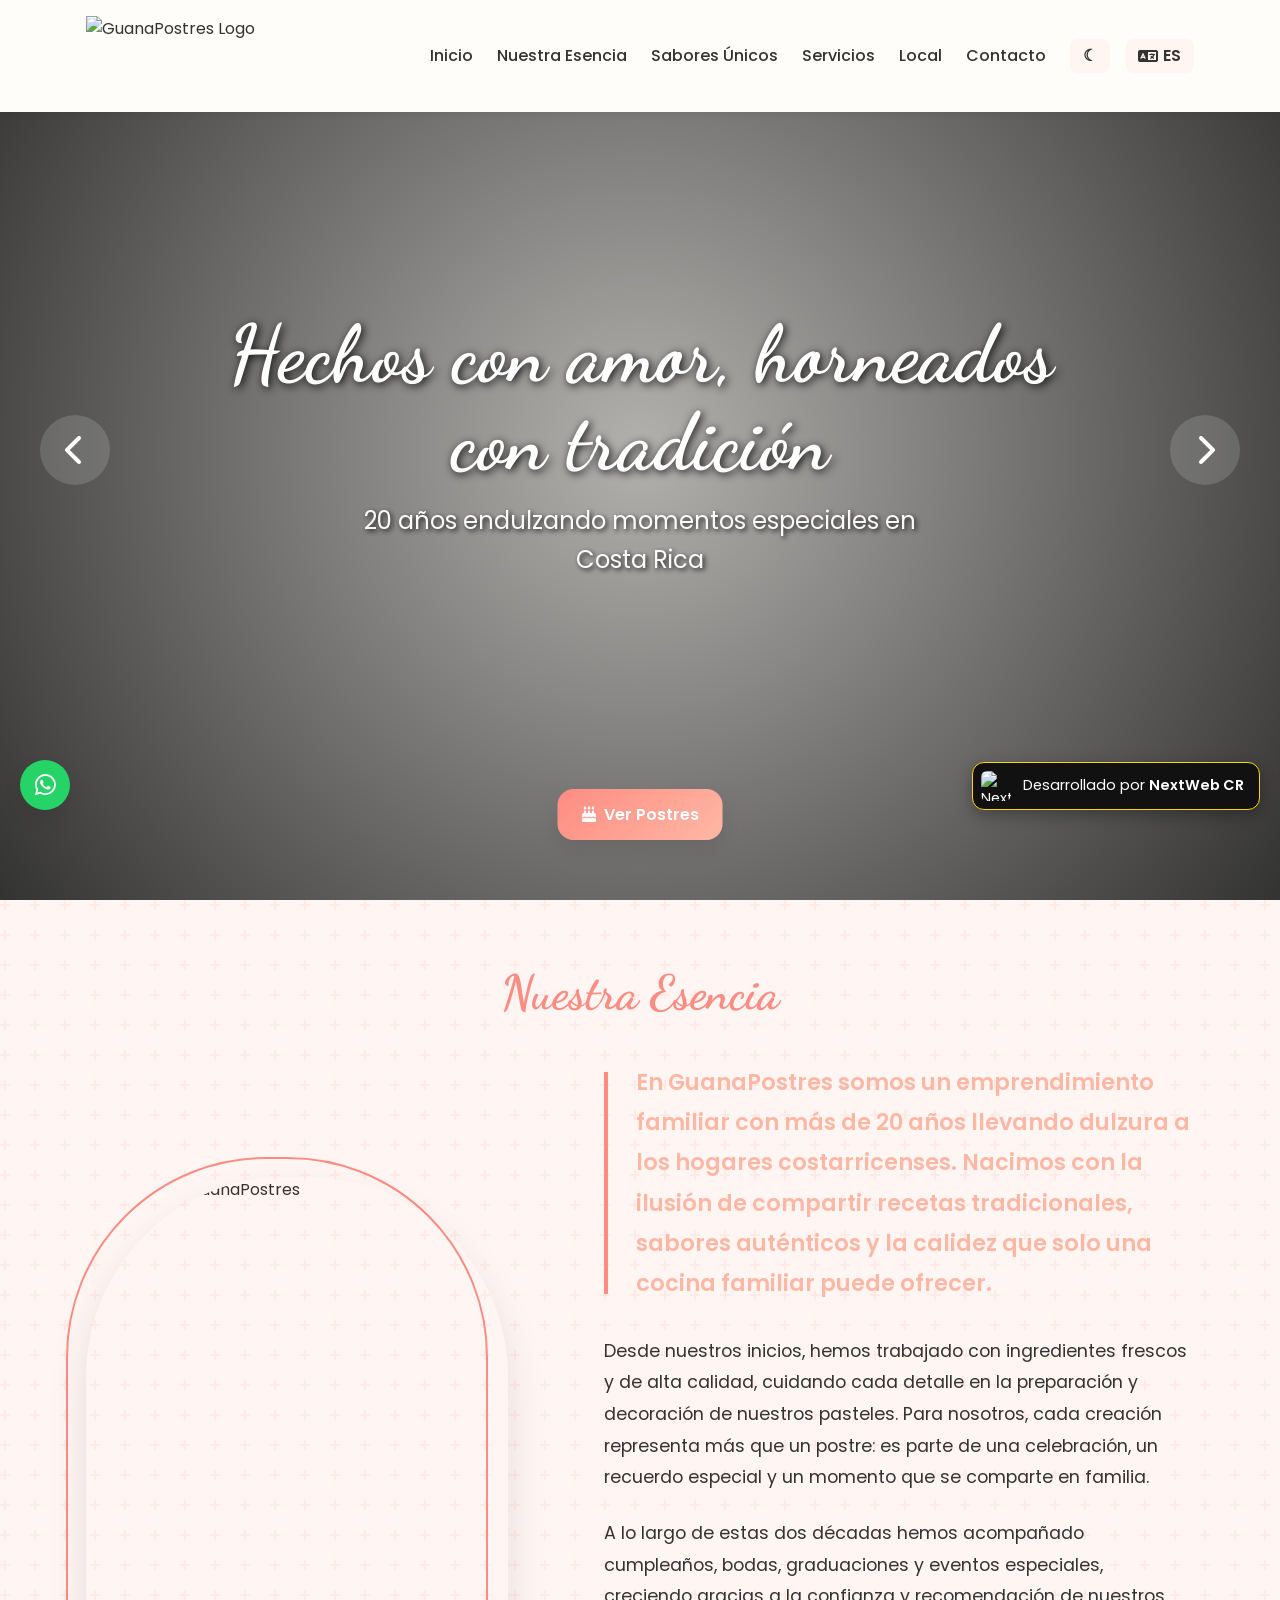
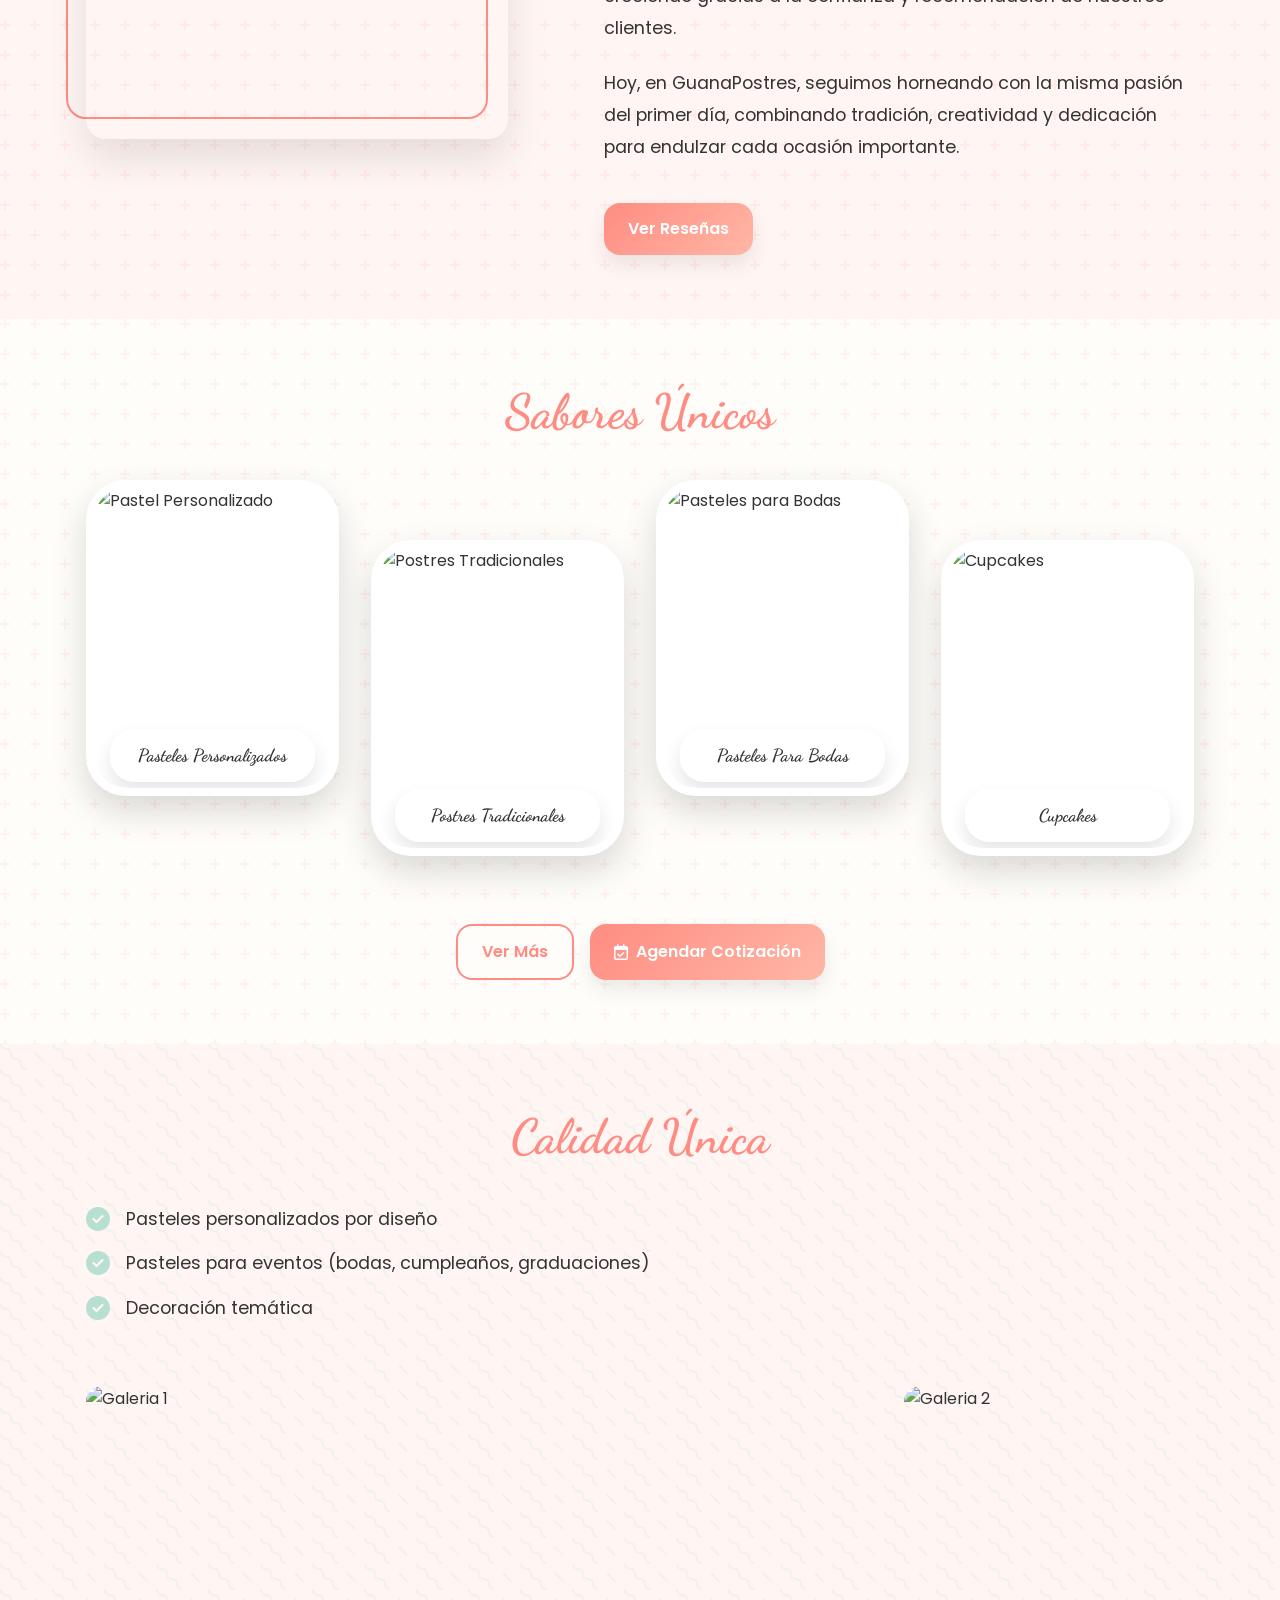
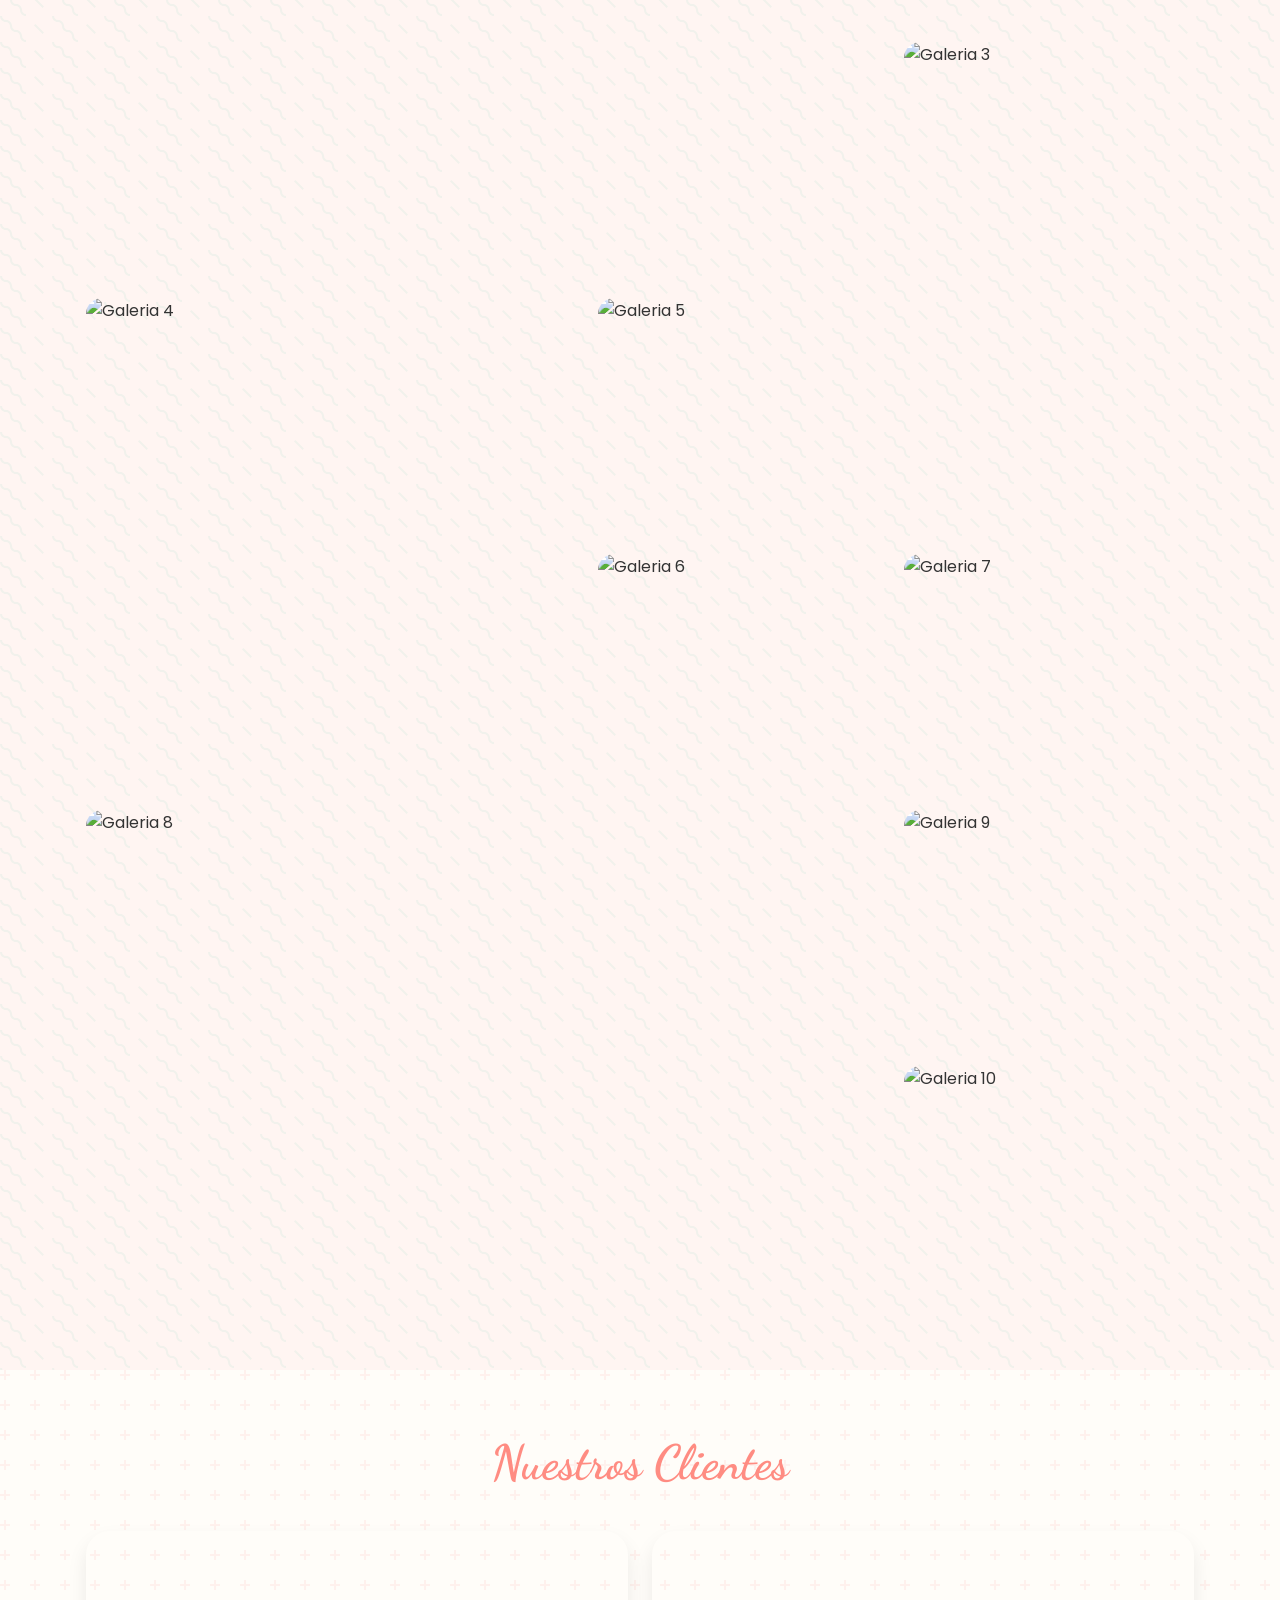
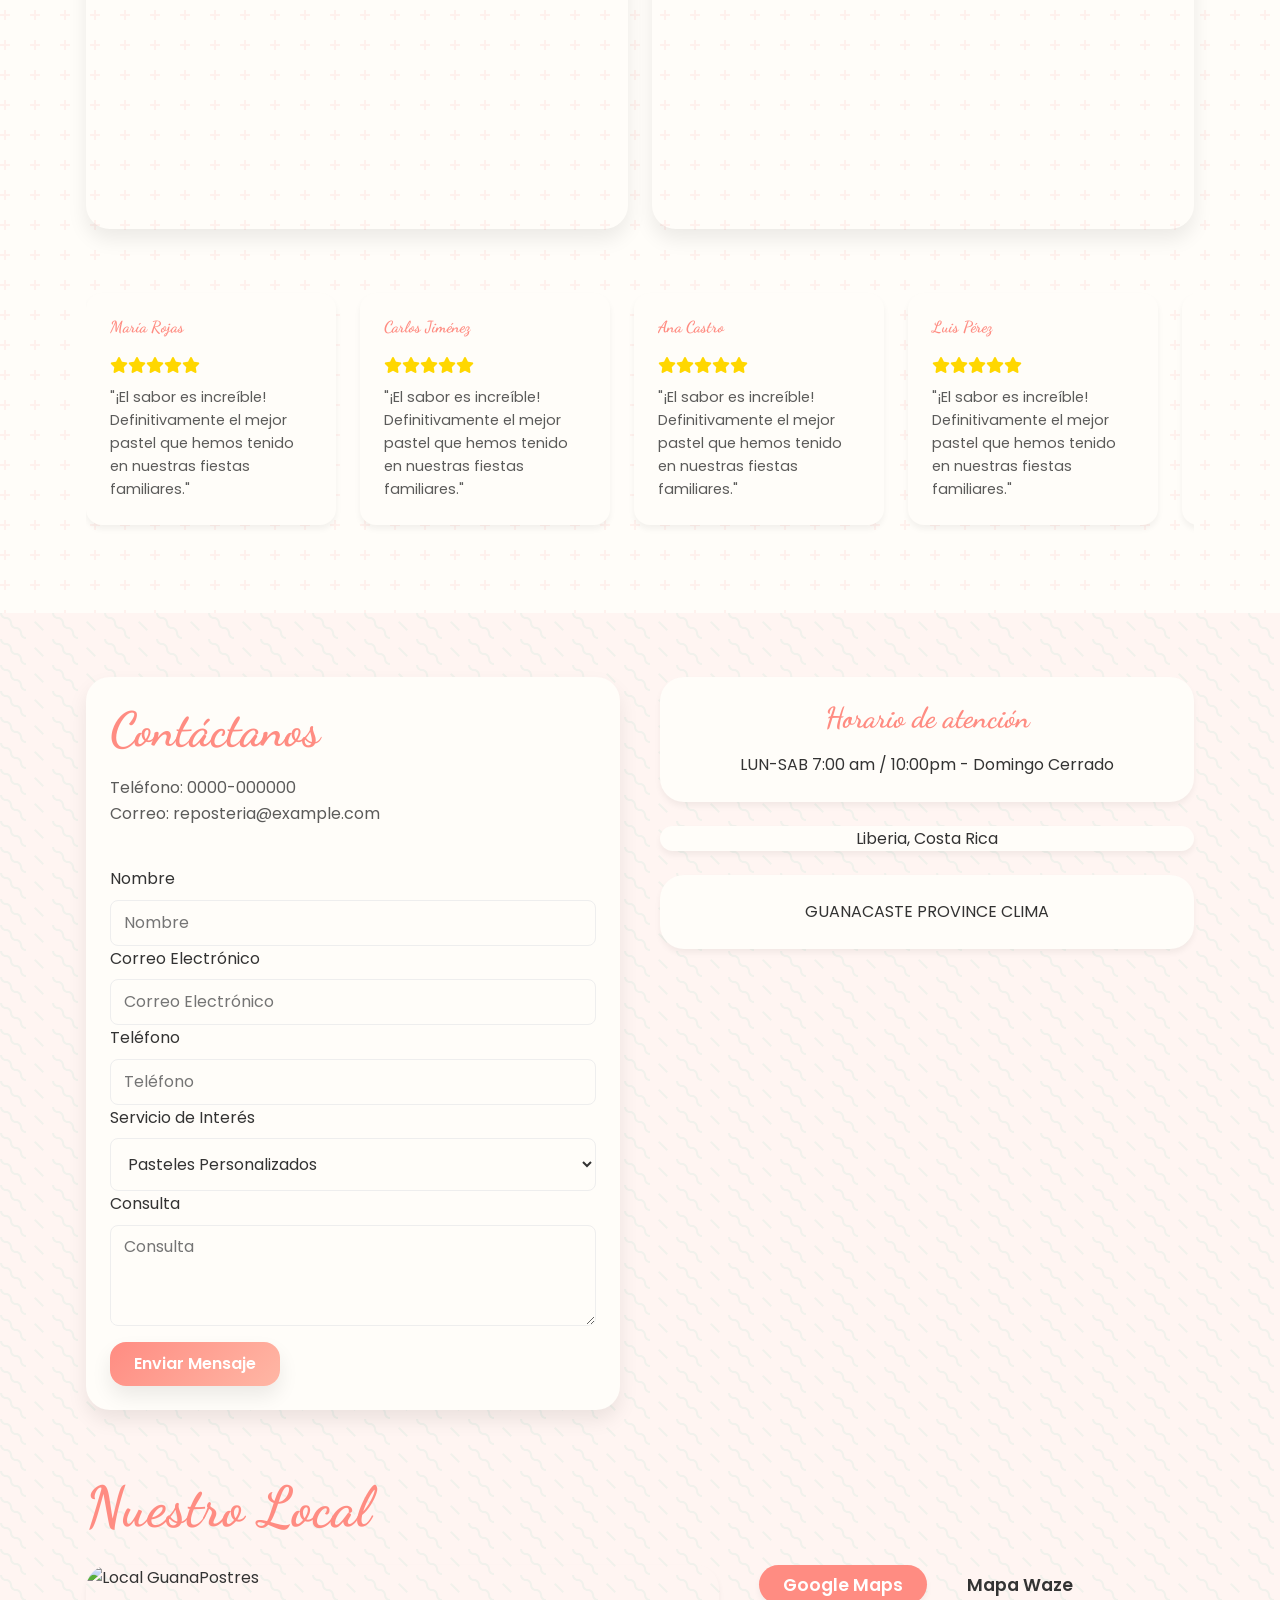
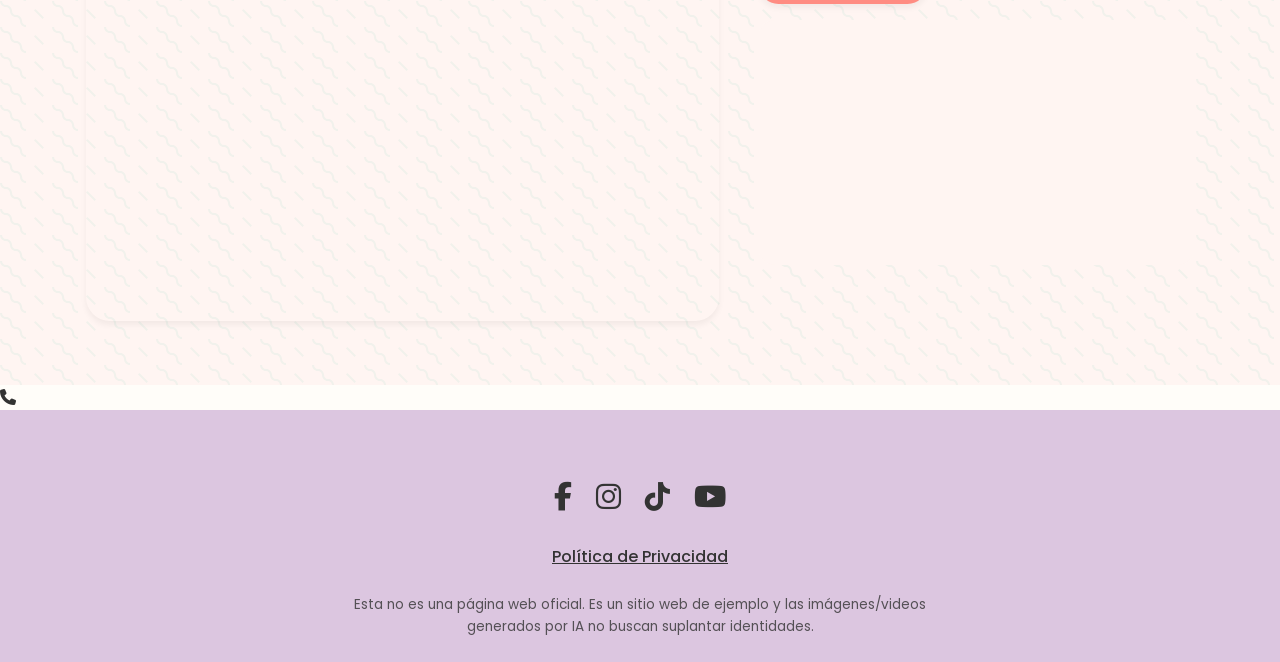
==== commit 41a25a03: "Update index.html" ====
--- a/index.html
+++ b/index.html
@@ -445,10 +445,10 @@
     </a>
 
     <!-- Floating Icons -->
-    <a href="tel:00000000000" class="float-icon float-icon--phone" aria-label="Llamar">
+    <a href="tel:50670204207 class="float-icon float-icon--phone" aria-label="Llamar">
         <i class="fa-solid fa-phone"></i>
     </a>
-    <a href="https://wa.me/00000000000" target="_blank" rel="noopener noreferrer" class="float-icon float-icon--ws"
+    <a href="https://wa.me/50670204207" target="_blank" rel="noopener noreferrer" class="float-icon float-icon--ws"
         aria-label="WhatsApp">
         <i class="fa-brands fa-whatsapp"></i>
     </a>
@@ -474,18 +474,20 @@
         </div>
     </footer>
 
-    <!-- Tawk.to Script -->
-    <script type="text/javascript">
-        var Tawk_API = Tawk_API || {}, Tawk_LoadStart = new Date();
-        (function () {
-            var s1 = document.createElement("script"), s0 = document.getElementsByTagName("script")[0];
-            s1.async = true;
-            s1.src = 'https://embed.tawk.to/69633d7c987b03197cb20051/1jelqgcbd';
-            s1.charset = 'UTF-8';
-            s1.setAttribute('crossorigin', '*');
-            s0.parentNode.insertBefore(s1, s0);
-        })();
-    </script>
+
+<!--Start of Tawk.to Script-->
+<script type="text/javascript">
+var Tawk_API=Tawk_API||{}, Tawk_LoadStart=new Date();
+(function(){
+var s1=document.createElement("script"),s0=document.getElementsByTagName("script")[0];
+s1.async=true;
+s1.src='https://embed.tawk.to/69633d7c987b03197cb20051/1jelqgcbd';
+s1.charset='UTF-8';
+s1.setAttribute('crossorigin','*');
+s0.parentNode.insertBefore(s1,s0);
+})();
+</script>
+<!--End of Tawk.to Script-->
     <!-- Vimeo Script -->
     <script src="https://player.vimeo.com/api/player.js"></script>
 
@@ -499,4 +501,4 @@
     </script>
 </body>
 
-</html>+</html>
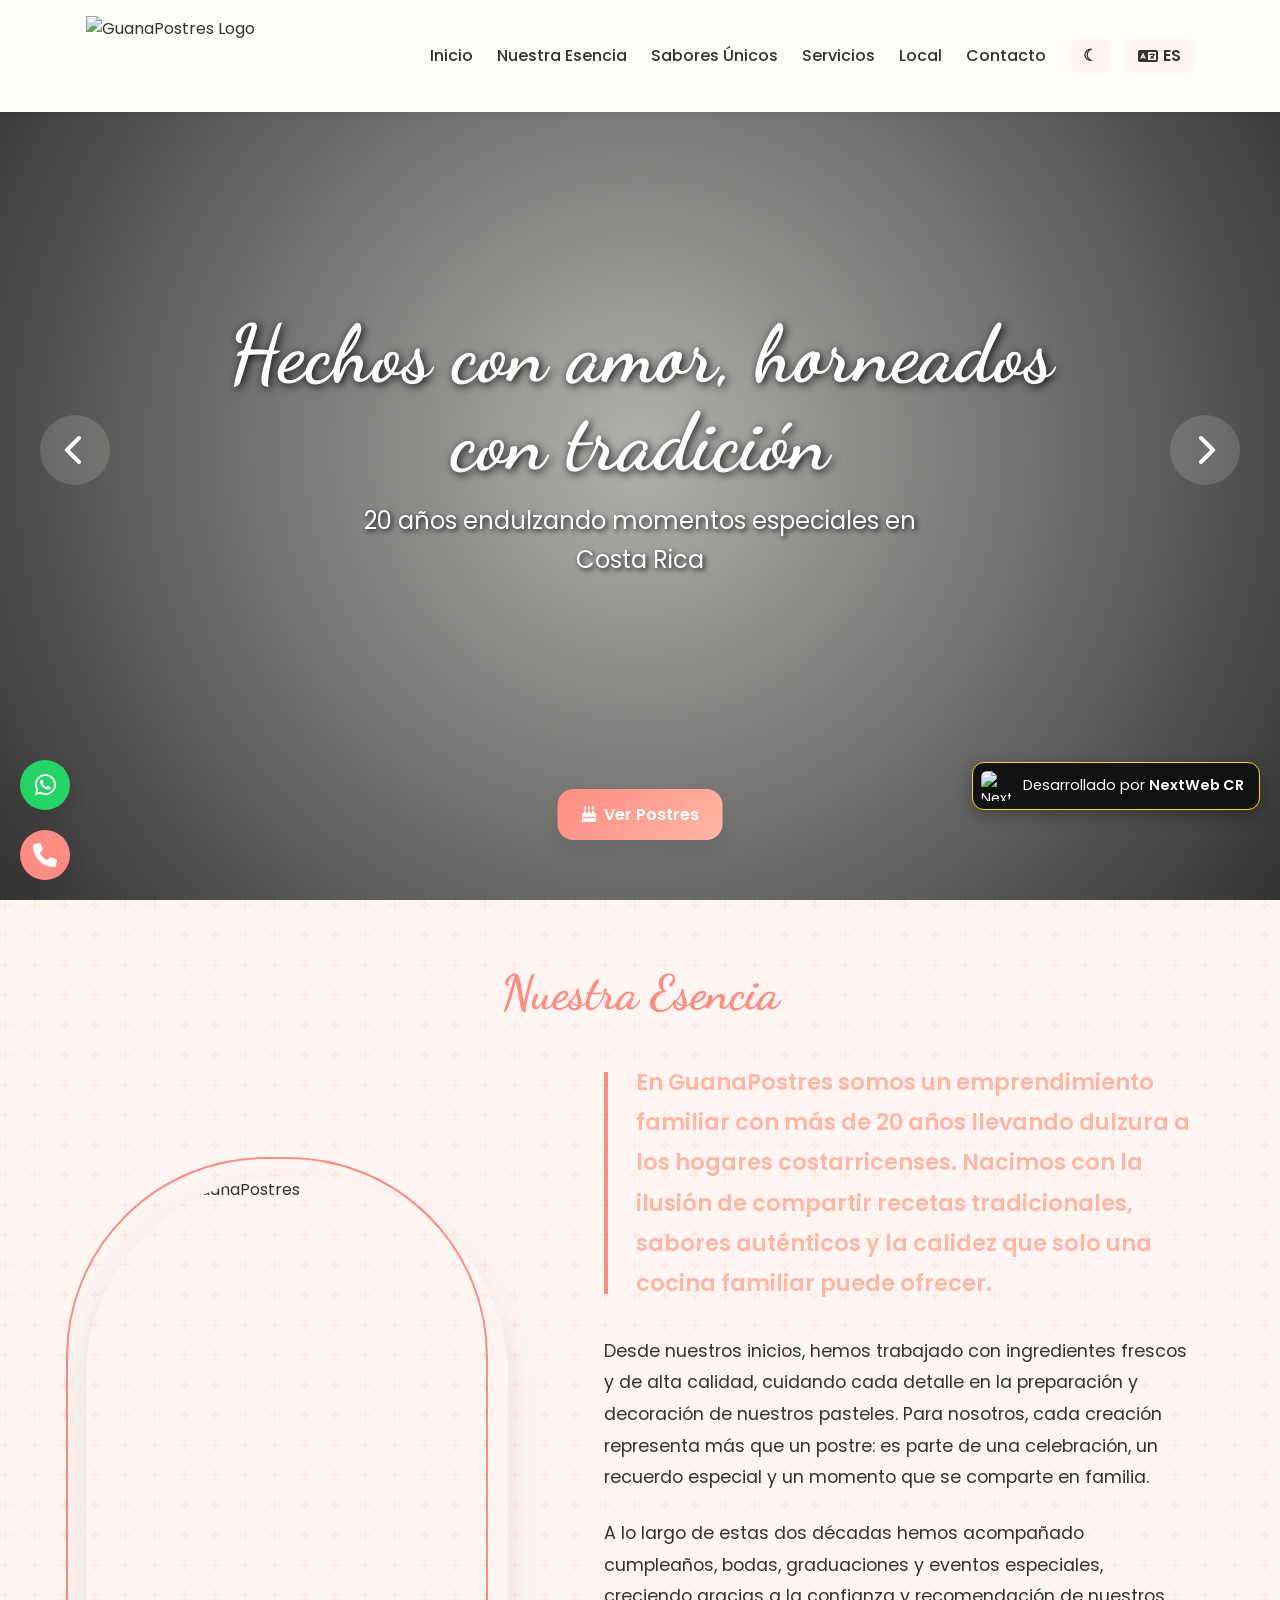
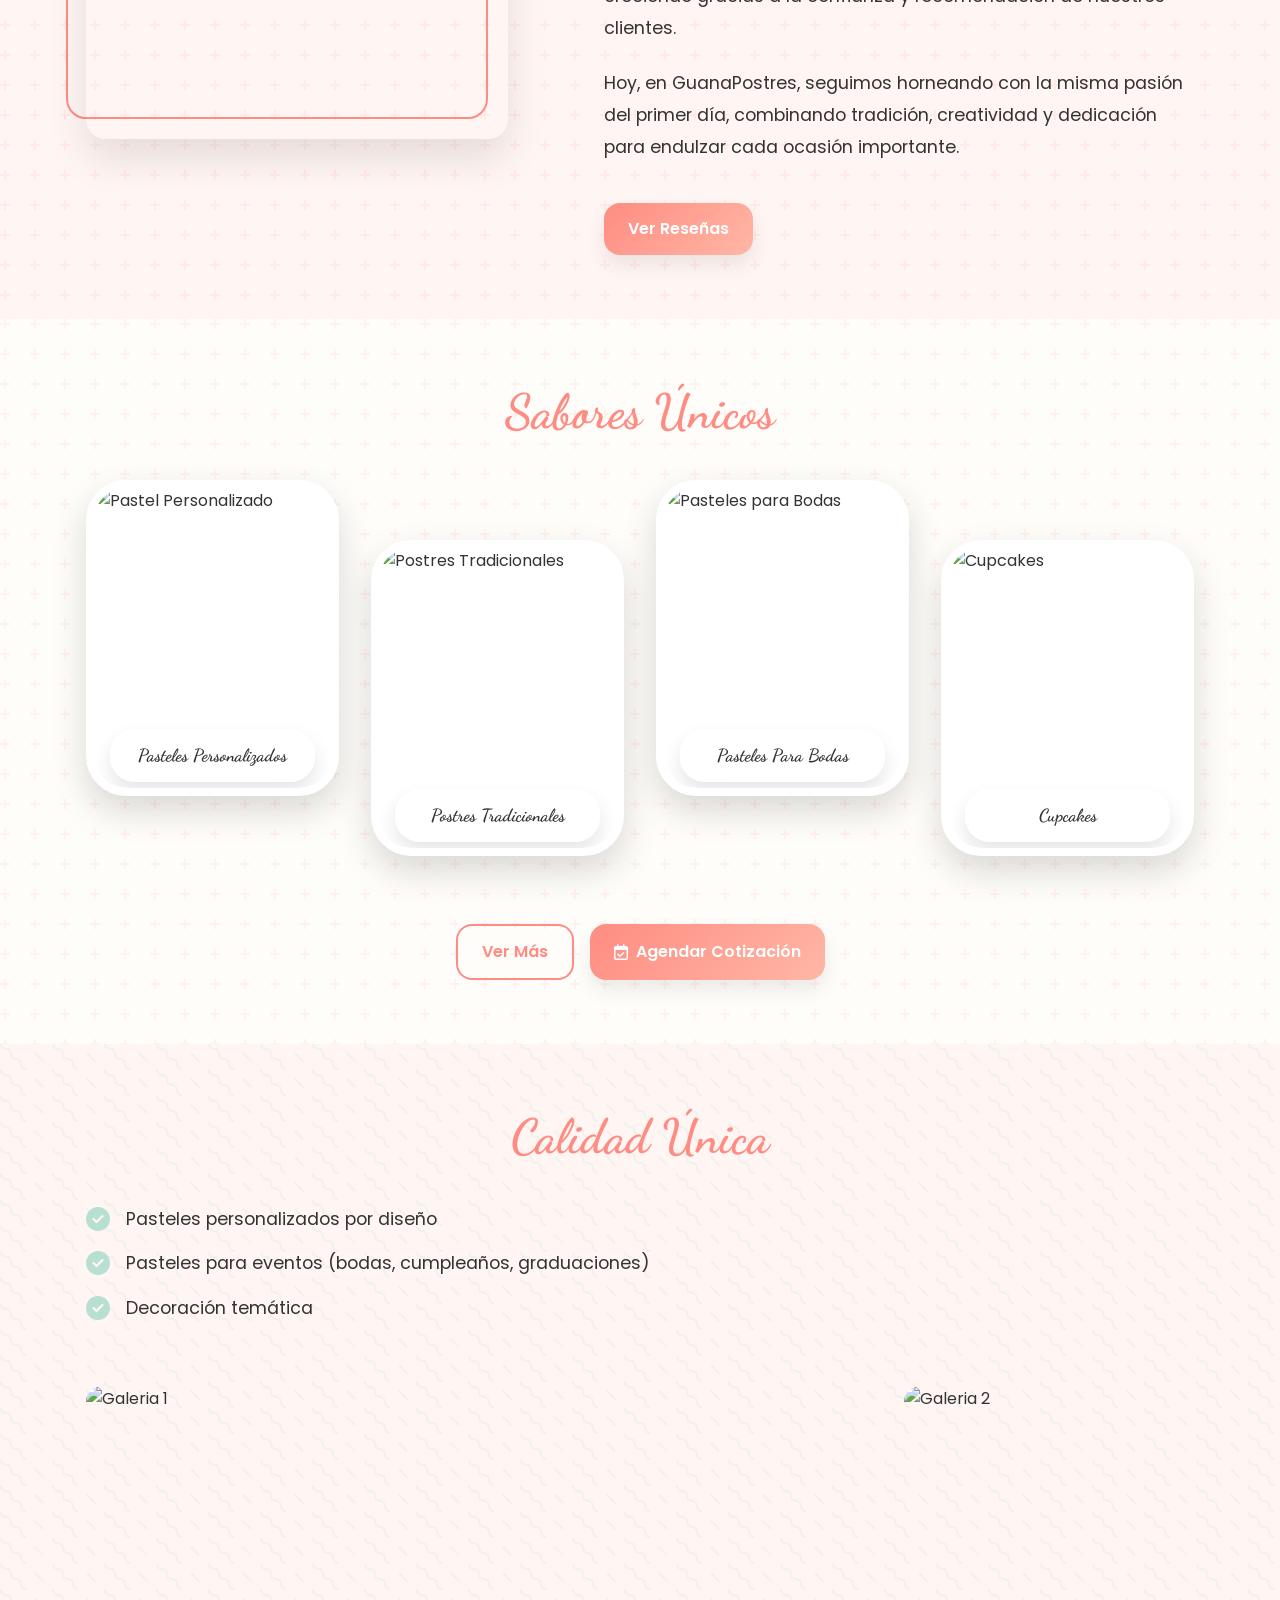
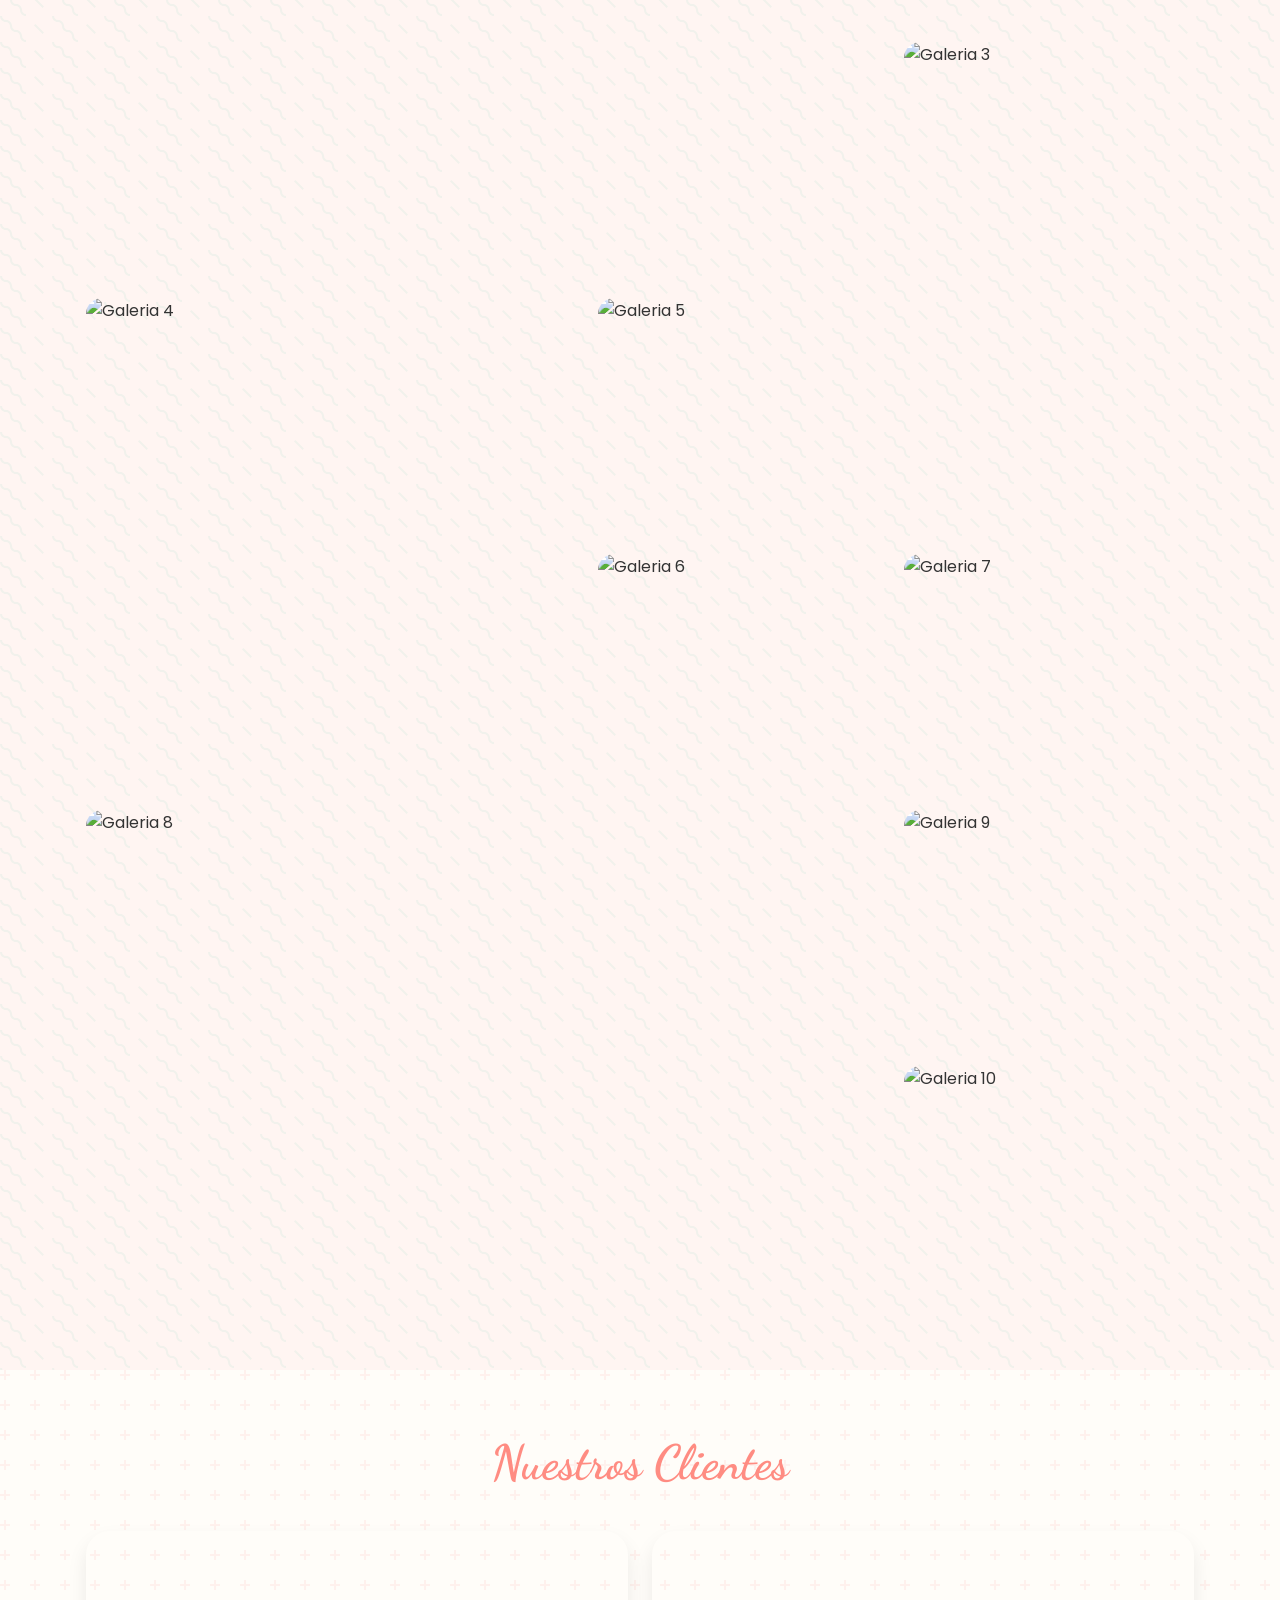
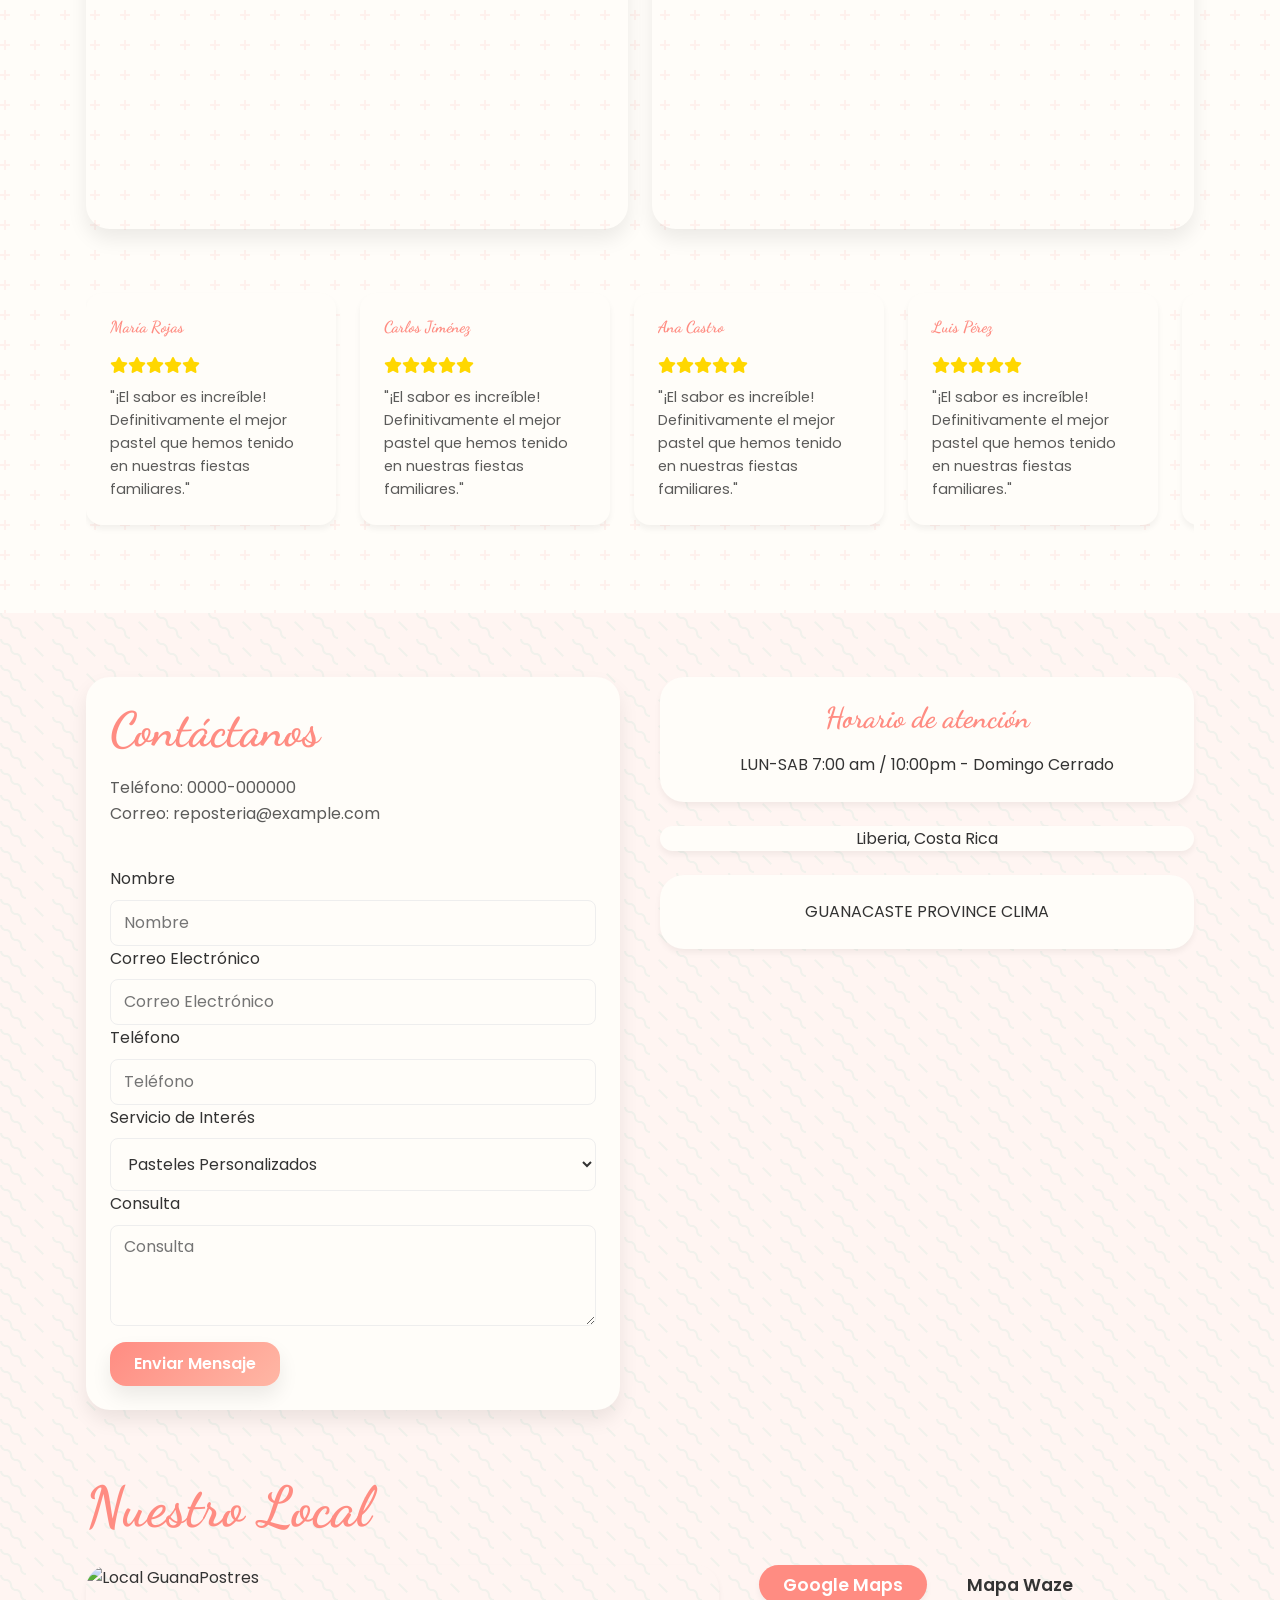
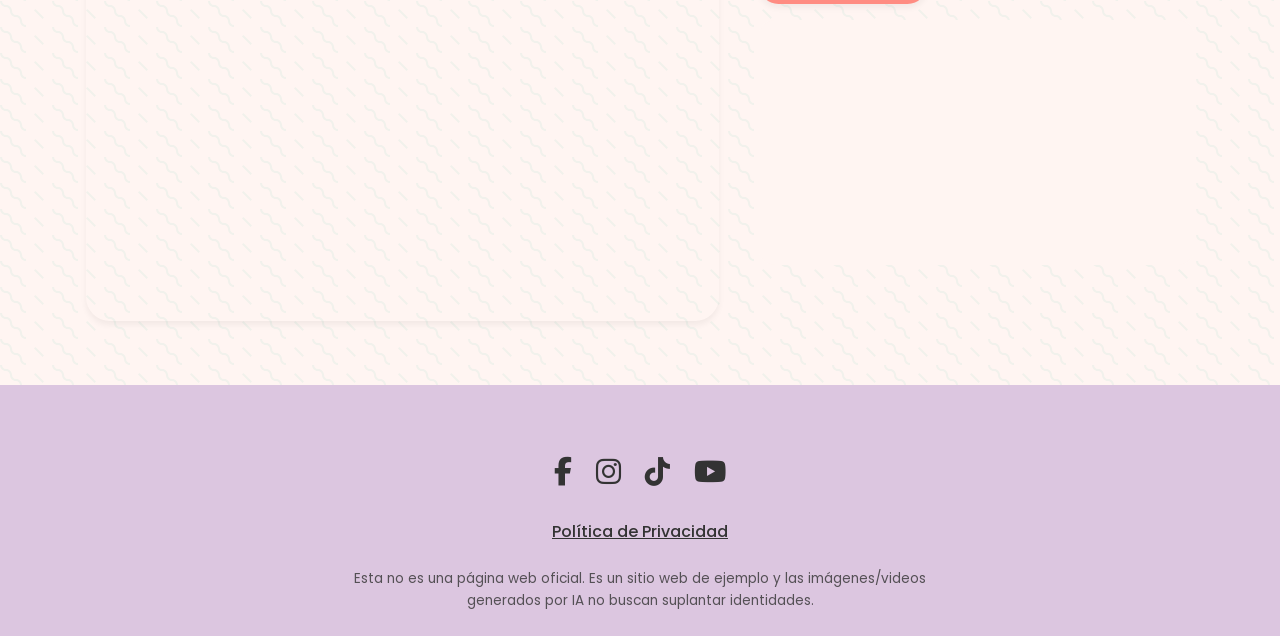
==== commit d288a11d: "Update index.html" ====
--- a/index.html
+++ b/index.html
@@ -445,7 +445,7 @@
     </a>
 
     <!-- Floating Icons -->
-    <a href="tel:50670204207 class="float-icon float-icon--phone" aria-label="Llamar">
+    <a href="tel:50670204207" class="float-icon float-icon--phone" aria-label="Llamar">
         <i class="fa-solid fa-phone"></i>
     </a>
     <a href="https://wa.me/50670204207" target="_blank" rel="noopener noreferrer" class="float-icon float-icon--ws"
